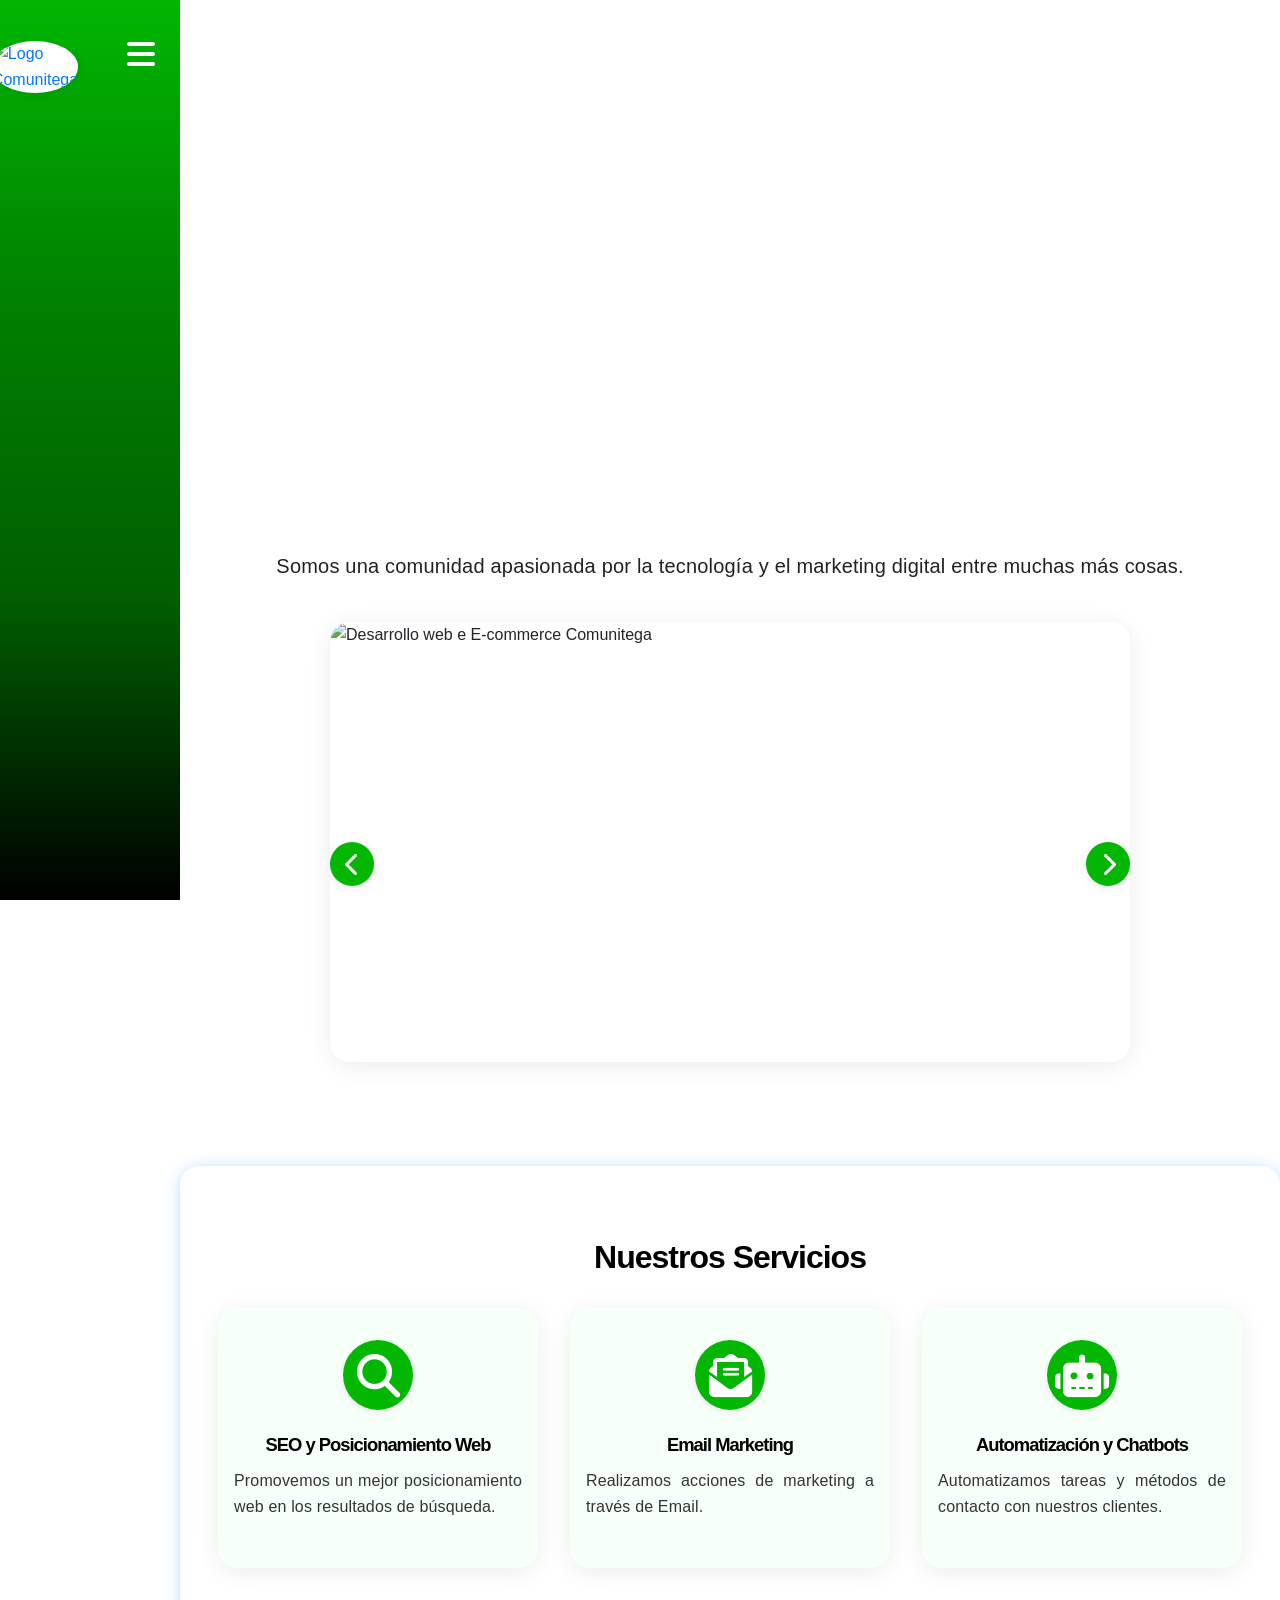
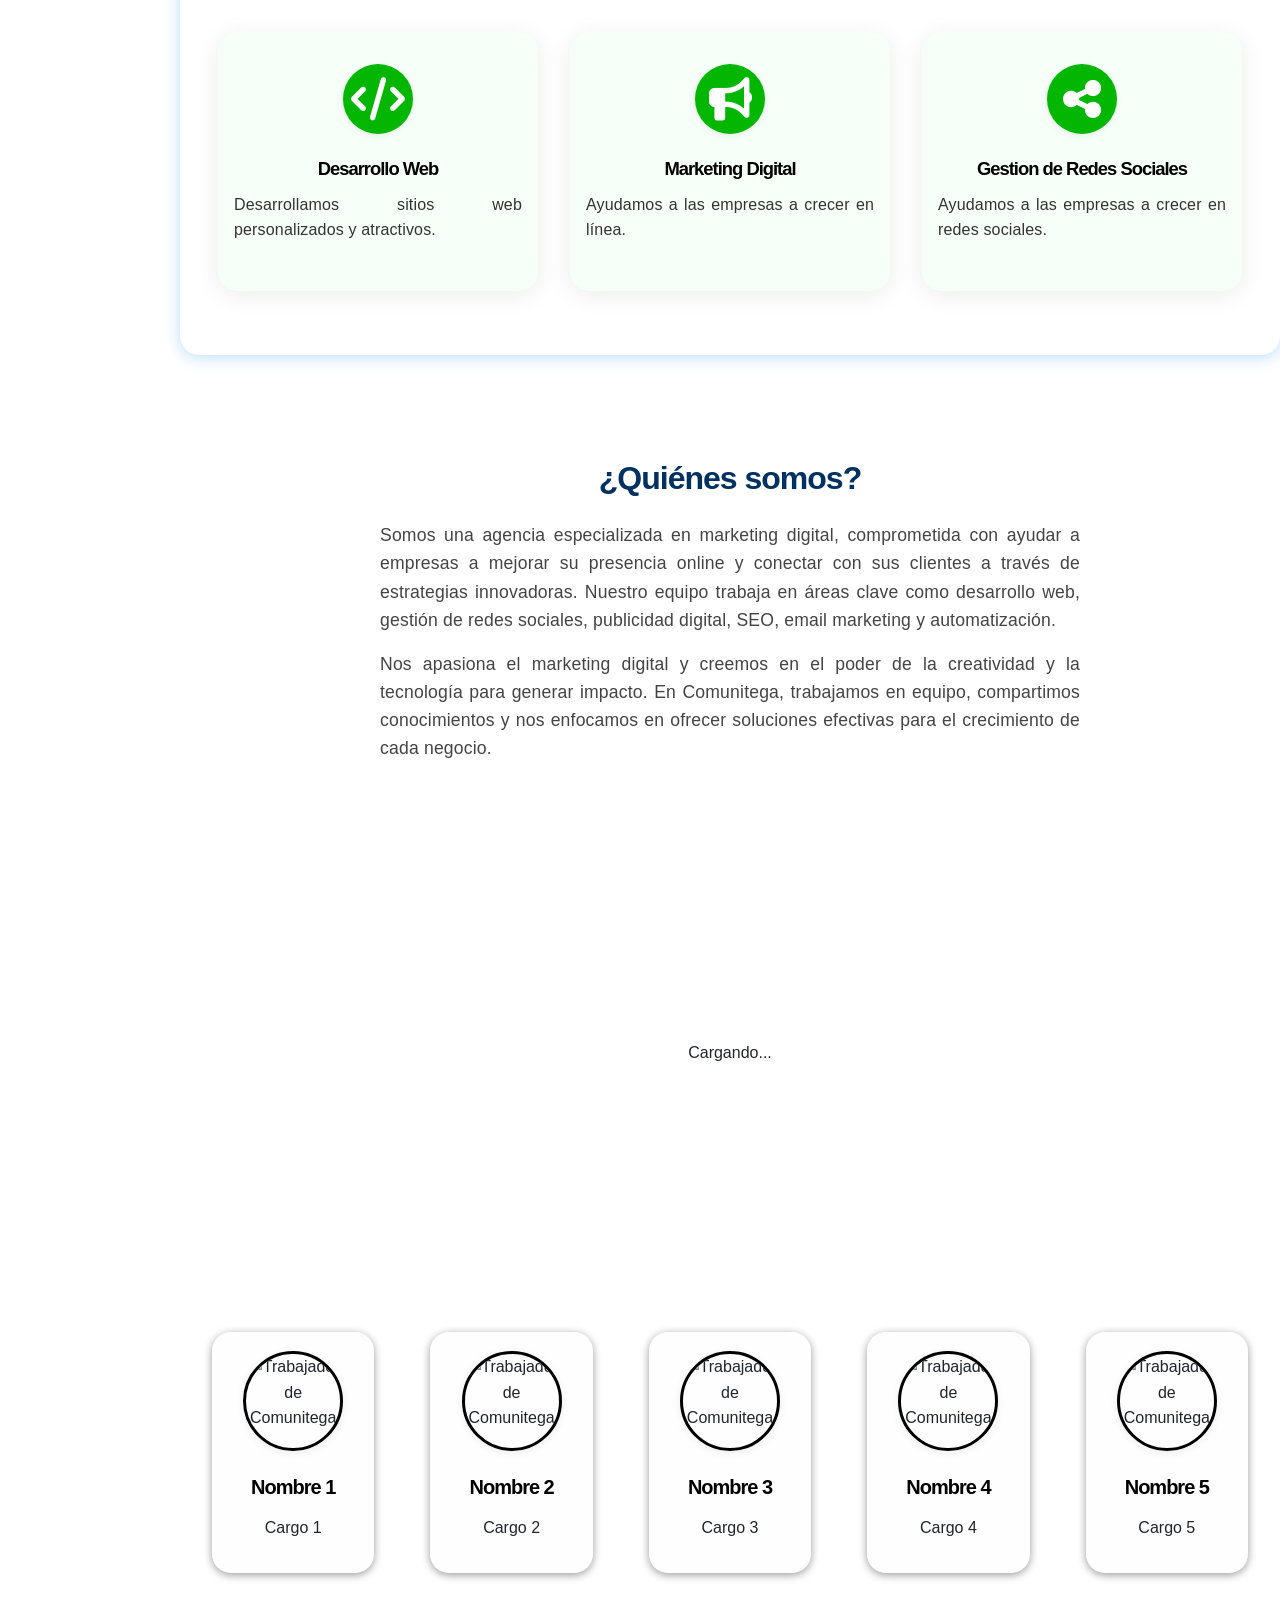
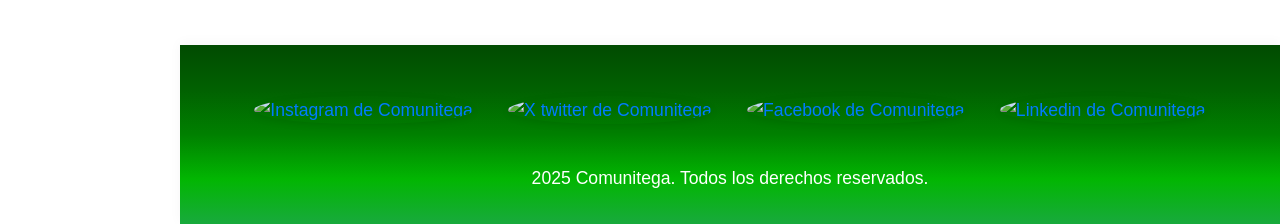
==== Web comunitega/index.html @ 72cfccc5 "Improve image files by adding WEBP format for better compression and quality" ====
<!DOCTYPE html>
<html lang="es">

<head>
  <meta charset="UTF-8">
  <meta name="viewport" content="width=device-width, initial-scale=1.0">
  <title>Comunitega</title>
  <meta name="description"
    content="Comunitega es una agencia de marketing digital que ayuda a las empresas a mejorar su presencia online, Posicionamiento web, Desarrollo Web e E-commerce, Gestión de Redes Social, Email Marketing, Automatización y Chatbots.">
  <meta name="keywords"
    content="marketing digital, agencia de marketing, presencia online, SEO, SEM, Desarrollo Web, Gestión de Redes Sociales, Automatización, Chatbots">
  <meta name="theme-color" content="#02b602">
  <link rel="icon" href="logo_circulo.webp">

  <!-- FontAwesome (no bloqueante) -->
  <link rel="stylesheet" href="https://cdnjs.cloudflare.com/ajax/libs/font-awesome/6.4.0/css/all.min.css" media="print"
    onload="this.media='all'">
  <noscript>
    <link rel="stylesheet" href="https://cdnjs.cloudflare.com/ajax/libs/font-awesome/6.4.0/css/all.min.css">
  </noscript>

  <!-- Bootstrap solo para grid y componentes, no bloqueante -->
  <link rel="stylesheet" href="https://cdn.jsdelivr.net/npm/bootstrap@4.6.2/dist/css/bootstrap.min.css" media="print"
    onload="this.media='all'">
  <noscript>
    <link rel="stylesheet" href="https://cdn.jsdelivr.net/npm/bootstrap@4.6.2/dist/css/bootstrap.min.css">
  </noscript>
  <!-- Preload imagen principal -->
  <link rel="preload" as="image" href="Desarrollo-web-e-E-commerce-Comunitega.webp">
  <!--<link rel="stylesheet" href="main.css">-->

  <style>
:root {
    --verde1: #02b602;
    --verde1-scroll:#6ae76ad7;
    --verde1-super-claro:#eafff3;
    --verde2: #008000;
    --verde3: #005e00;
    --negro: #000;
    --blanco: #fff;
    --azul-oscuro:#003161;
    --azul:#1e90ff;
    --azul-super-claro:#e9f3fd;
    --rojo-super-claro:#ffeaea;
    --rojo:#e63946;
    --radius: 1.2rem;
    --shadow: 0 4px 24px rgba(0, 0, 0, 0.08);
    --font-main: 'Segoe UI', Arial, sans-serif;
    --sidebar-width: 340px;
    --sidebar-collapsed-width: 180px;
    --sidebar-logo-size: 70px;
}

/* Capa para el contenido encima del fondo */
body {
    font-family: var(--font-main);
    line-height: 1.6;
    margin: 0;
    padding: 0;
    overflow-x: hidden;
    background: transparent;
    position: relative;
    z-index: 1;
    transition: padding-left var(--transition);
}

/* Márgenes y justificación global */
section, .servicios-section, .about-section, .equipo-container, header {
    margin-left: auto;
    margin-right: auto;
    max-width: 1200px;
    padding-left: 2.5vw;
    padding-right: 2.5vw;
}

section, .servicios-section, .about-section {
    margin-top: 2.5rem;
    margin-bottom: 2.5rem;
}

.card-text-dark, .main-desc, .about-section p {
    text-align: justify;
    text-justify: inter-word;
    hyphens: auto;
    margin-bottom: 1.5rem;
    letter-spacing: 0.01em;
}

h1, h2, h3, h4 {
    margin-top: 1.5rem;
    margin-bottom: 1rem;
    font-family: var(--font-main);
    letter-spacing: -1px;
}

h1 {
    font-size: 2.7rem;
    font-weight: 900;
    color: var(--verde2);
    text-align: center;
    text-shadow: 0 2px 8px rgba(30,144,255,0.08);
    animation: fadeInDown 1s;
}

h2 {
    color: var(--azul);
    font-size: 2rem;
    font-weight: 700;
    text-align: center;
    animation: fadeInUp 1s;
}

h3 {
    color: var(--negro);
    font-size: 1.25rem;
    font-weight: 700;
    text-align: center;
}

@keyframes fadeInDown {
    from { opacity: 0; transform: translateY(-40px);}
    to { opacity: 1; transform: translateY(0);}
}
@keyframes fadeInUp {
    from { opacity: 0; transform: translateY(40px);}
    to { opacity: 1; transform: translateY(0);}
}
@keyframes zoomIn {
    from { opacity: 0; transform: scale(0.8);}
    to { opacity: 1; transform: scale(1);}
}

/*  SIDEBAR entre 992px y 1613px  */
@media (max-width: 1612px) and (min-width: 992px) {
    .navbar {
        display: flex;
        flex-direction: column;
        justify-content: space-between;
        align-items: flex-start;
        width: var(--sidebar-width);
        min-width: var(--sidebar-width);
        max-width: var(--sidebar-width);
        height: 100vh;
        min-height: 100vh;
        left: 0;
        top: 0;
        bottom: 0;
        right: auto;
        position: fixed;
        padding: 0;
        z-index: 1100;
        box-shadow: none !important;
        border-radius: none !important;
        background: linear-gradient(to bottom, #02b602, #008000, #005e00, #000000);
        overflow-y: auto;
        transition: width 0.25s cubic-bezier(.4,0,.2,1), min-width 0.25s cubic-bezier(.4,0,.2,1), max-width 0.25s cubic-bezier(.4,0,.2,1), padding 0.25s cubic-bezier(.4,0,.2,1);
        position: relative;
    }
    body {
        padding-top: 0 !important;
        padding-left: var(--sidebar-width);
        transition: padding-left 0.25s cubic-bezier(.4,0,.2,1);
    }
    .navbar-header {
        width: 100%;
        display: flex;
        align-items: center;
        height: var(--sidebar-logo-size);
        padding: 2rem 1rem 0 1rem;
        position: relative;
        box-sizing: border-box;
        gap: 1rem;
    }
    .navbar-logo.fixed-left {
        position: relative;
        left: 0;
        top: 0;
        width: var(--sidebar-logo-size);
        height: var(--sidebar-logo-size);
        display: flex;
        align-items: center;
        justify-content: center;
        z-index: 1201;
        margin-bottom: 0;
        padding: 0;
    }
    .navbar-toggle {
        display: flex !important;
        align-items: center;
        justify-content: center;
        position: relative;
        margin-left: 1rem;
        height: var(--sidebar-logo-size);
        font-size: 2rem;
        z-index: 1200;
        background: none;
        border: none;
        color: #fff;
        cursor: pointer;
    }
    .navbar-links {
        flex-direction: column;
        align-items: flex-start;
        gap: 0.5rem;
        width: 100%;
        background: transparent;
        box-shadow: none !important;
        padding: 1.5rem 1rem 2.5rem 1rem;
        display: none;
        border-radius: none !important;
        z-index: 1101;
        margin-top: auto;
        margin-bottom: 0;
        position: static;
        transition: top 0.2s;
    }
    .navbar-links.show {
        display: flex;
    }
    .nav-link {
        width: 100%;
        text-align: left;
        font-size: 200px;
        margin: 0.2rem 0;
        padding: 0.5rem 0.5rem;
        opacity: 1;
        transition: opacity 0.2s;
    }
    .lang-btn {
        margin-top: 1rem;
        margin-left: 0;
        opacity: 1;
        transition: opacity 0.2s;
    }
    /* Oculta las opciones del nav y los idiomas cuando está colapsado */
    .navbar.sidebar-collapsed .navbar-links,
    .navbar.sidebar-collapsed .navbar-links.show {
        display: none !important;
    }
    /*  SIDEBAR COLAPSADO POR DEFECTO */
    .navbar.sidebar-collapsed {
        width: var(--sidebar-collapsed-width);
        min-width: var(--sidebar-collapsed-width);
        max-width: var(--sidebar-collapsed-width);
    }
    body.sidebar-collapsed {
        padding-left: var(--sidebar-collapsed-width) !important;
    }
}

/* botón hamburguesa en móviles */
@media (max-width: 991px) {
    .navbar {
        flex-direction: row;
        width: 100%;
        min-width: 100%;
        max-width: 100%;
        height: 70px;
        min-height: 70px;
        left: 0;
        top: 0;
        right: 0;
        bottom: auto;
        position: fixed;
        padding: 0 2rem;
        z-index: 1000;
        box-shadow: var(--shadow);
        background: linear-gradient(to right, #02b602, #008000, #005e00, #000000);
    }
    body {
        padding-left: 0 !important;
        padding-top: 70px !important;
    }
    .navbar-links {
        position: fixed;
        top: 70px;
        left: 0;
        right: 0;
        background: linear-gradient(to right, #02b602, #008000, #005e00, #000000);
        flex-direction: column;
        align-items: flex-start;
        gap: 0;
        padding: 0.5rem 2rem 1.5rem 2rem;
        display: none;
        z-index: 999;
        box-shadow: 0 8px 24px rgba(0, 0, 0, 0.18);
        border-bottom-left-radius: 1.2rem;
        border-bottom-right-radius: 1.2rem;
    }
    .navbar-links.show {
        display: flex;
    }
    .nav-link {
        width: 100%;
        margin: 0.2rem 0;
        font-size: 1.1rem;
        text-align: left;
    }
    .lang-btn {
        margin-top: 0.5rem;
    }
    .navbar-toggle {
        display: flex !important;
    }
}

/* Navbar horizontal arriba en pantallas grandes  */
@media (min-width: 1613px) {
    .navbar {
        flex-direction: row;
        width: 100%;
        min-width: 100%;
        max-width: 100%;
        height: 110px;
        min-height: 110px;
        left: 0;
        top: 0;
        right: 0;
        bottom: auto;
        position: fixed;
        padding: 0 2.5rem;
        z-index: 1000;
        box-shadow: var(--shadow);
        background: linear-gradient(to right, #02b602, #008000, #005e00, #000000);
    }
    body {
        padding-left: 0 !important;
        padding-top: 110px !important;
    }
    .navbar-links {
        flex-direction: row;
        align-items: center;
        gap: 1rem;
        position: static !important;
        background: none !important;
        box-shadow: none !important;
        padding: 0;
        display: flex !important;
        width: auto;
    }
    .navbar-toggle {
        display: none !important;
    }
}

/*  Otros estilos existentes (sin cambios)  */
.navbar-logo {
    display: flex;
    align-items: center;
    gap: 1rem;
}

.navbar-logo img {
    width: 90px;
    height: 90px;
    border-radius: 50%;
    background: var(--blanco);
    box-shadow: 0 2px 8px rgba(0, 0, 0, 0.08);
}

.navbar-toggle {
    background: none;
    border: none;
    color: #fff;
    font-size: 2rem;
    cursor: pointer;
    margin-left: 1rem;
    display: flex !important;
    align-items: center;
    justify-content: center;
    z-index: 1200;
}

.navbar-links {
    display: flex;
    align-items: center;
    gap: 1rem;
    flex-wrap: wrap;
    transition: max-height 0.3s;
}

.nav-link {
    color: var(--blanco) !important;
    font-weight: 600;
    text-decoration: none;
    border-radius: 0.5rem;
    transition: background 0.2s, color 0.2s;
    font-size: 1.05rem;
}

.nav-link:hover,
.nav-link.active {
    background: var(--blanco);
    color: var(--verde2) !important;
}

.lang-btn img {
    width: 32px;
    height: 32px;
    border-radius: 50%;
    border: 2px solid var(--blanco);
    margin-left: 0.5rem;
    transition: border 0.2s;
    cursor: pointer;
}

.lang-btn img.active,
.lang-btn img:focus {
    border: 2px solid var(--verde1);
    outline: none;
}

.header-logo-container {
    width: 100%;
    max-width: 900px;
    height: 280px;
    margin: 0 auto 1.5rem auto;
    display: flex;
    justify-content: center;
    align-items: center;
}

.header-logo-container img {
    width: 100%;
    height: 100%;
    object-fit: contain;
    display: block;
    margin-top: 10%;
}

.main-title {
    font-size: 2.5rem;
    font-weight: 800;
    color: var(--verde2);
    margin-bottom: 0.5rem;
    letter-spacing: -1px;
    text-align: center;
}

.main-desc {
    font-size: 1.25rem;
    color: #222;
    margin-bottom: 2.5rem;
    text-align: center;
}

.carousel-container {
    width: 100%;
    max-width: 800px;
    aspect-ratio: 16/9;
    margin: 0 auto 2.5rem auto;
    border-radius: var(--radius);
    overflow: hidden;
    box-shadow: var(--shadow);
    background: var(--blanco);
    position: relative;
    animation: zooIn 1s;
}

@media (min-width: 992px) {
    .carousel-container {
        height: 440px;
    }
}
@media (max-width: 991px) {
    .carousel-container {
        height: 260px;
    }
}
@media (max-width: 600px) {
    .carousel-container {
        aspect-ratio: 9/16;
        height:180px;
    }
}

.carousel-container img {
    width: 100%;
    height: auto;
    display: block;
    border-radius: var(--radius);
    transition: filter 0.3s;
}


.carousel-inner,
.carousel-item,
.carousel-item img {
    width: 100%;
    height: 100%;
    min-height: 100%;
    object-fit: cover;
    border-radius: var(--radius);
}

.carousel-controls {
    position: absolute;
    top: 50%;
    left: 0;
    right: 0;
    display: flex;
    justify-content: space-between;
    align-items: center;
    pointer-events: none;
}

.carousel-btn {
    background: var(--verde1);
    color: var(--blanco);
    border: none;
    border-radius: 50%;
    width: 44px;
    height: 44px;
    font-size: 1.5rem;
    cursor: pointer;
    pointer-events: all;
    display: flex;
    align-items: center;
    justify-content: center;
    box-shadow: 0 2px 8px rgba(0, 0, 0, 0.08);
    transition: background 0.2s, transform 0.2s;
}

.carousel-btn:hover {
    background: var(--negro);
}

.servicios-section {
  margin-top: 6.5rem;
    background: var(--blanco);
    padding: 3rem 0 2rem 0;
    border-radius: var(--radius);
    box-shadow: 0 2px 16px rgba(30,144,255,0.3);
    animation: fadeInUp 1.2s;
}

.servicios-title {
    font-size: 2rem;
    font-weight: 700;
    color: var(--negro);
    margin-bottom: 2rem;
    text-align: center;
}

.servicio-card {
    border: none;
    border-radius: var(--radius);
    box-shadow: var(--shadow);
    margin-bottom: 2rem;
    transition: transform 0.18s, box-shadow 0.18s, background 0.18s;
    background: #f6fff8;
    padding: 2rem 1rem 1.5rem 1rem;
    text-align: center;
    animation: zoomIn 1s;
}

.servicio-card:hover {
    transform: translateY(-6px) scale(1.125);
    box-shadow: 0 8px 32px rgba(0, 0, 0, 0.12);
    background: var(--verde1-super-claro);
}

.servicio-card:hover:nth-child(2) {
    transform: translateY(-6px) scale(1.125);
    box-shadow: 0 8px 32px rgba(0, 0, 0, 0.12);
    background: var(--rojo-super-claro);
}

.servicio-card:hover:nth-child(3) {
    transform: translateY(-6px) scale(1.125);
    box-shadow: 0 8px 32px rgba(0, 0, 0, 0.12);
    background: var(--azul-super-claro);
}

.servicio-card:hover:nth-child(4) {
    transform: translateY(-6px) scale(1.125);
    box-shadow: 0 8px 32px rgba(0, 0, 0, 0.12);
    background: var(--verde1-super-claro);
}

.servicio-card:hover:nth-child(5) {
    transform: translateY(-6px) scale(1.125);
    box-shadow: 0 8px 32px rgba(0, 0, 0, 0.12);
    background: var(--rojo-super-claro);
}

.servicio-card:hover:nth-child(6) {
    transform: translateY(-6px) scale(1.125);
    box-shadow: 0 8px 32px rgba(0, 0, 0, 0.12);
    background: var(--azul-super-claro);
}

.servicio-icon {
    font-size: 2.7rem;
    border-radius: 50%;
    width: 70px;
    height: 70px;
    display: flex;
    align-items: center;
    justify-content: center;
    margin: 0 auto 1rem;
    background: var(--verde1);
    color: var(--blanco);
    box-shadow: 0 2px 8px rgba(0, 0, 0, 0.07);
    transition: background 0.1s, color 0.1,s;
}

.servicio-card:hover .servicio-icon{

  background:var(--azul-oscuro);
  color:var(--verde1);
}

.servicio-card .card-title {
    font-size: 1.15rem;
    font-weight: 700;
    color: var(--negro);
}

.servicio-card .card-text-dark {
    color: #333;
    font-size: 1rem;
}

.about-section {
    background: var(--blanco);
    padding: 2.5rem 0 2rem 0;
    text-align: center;
    animation:fadeInUp 1.2s;
}

.about-section h2 {
    color: var(--azul-oscuro);
    font-size: 2rem;
    font-weight: 700;
    margin-bottom: 1.5rem;
}

.about-section p {
    font-size: 1.1rem;
    color: #444;
    margin-bottom: 1rem;
    max-width: 700px;
    margin-left: auto;
    margin-right: auto;
    text-align: justify;
}

/*  Seccion equipo responsive */
.equipo-container {
    display: flex;
    flex-wrap: wrap;
    justify-content: center;
    gap: 3.5rem;
    margin-bottom: 3rem;
    margin-top: 2rem;
    animation: fadeInUp 1.2s;
}

.equipo-container .col {
    flex: 1 1 150px;
    max-width: 180px;
    min-width: 120px;
    text-align: center;
    margin-bottom: 1.5rem;
    background:#fefeff81;
    border-radius: var(--radius);
    box-shadow: 0 2px 8px rgba(0, 0, 0, 0.4);
    padding: 1.2rem 0.5rem 1rem 0.5rem;
    transition: transform 0.5s, box-shadow 0.5s;
    animation: zoomIn 1s;
}

.equipo-container .col:hover {
    transform: scale(1.175);
    box-shadow: 0 8px 32px var(--verde1);
    background: #eafff3;
    color: var(--verde1);
}

.equipo-container .col:hover:nth-child(2) {
    transform: scale(1.175);
    box-shadow: 0 8px 32px var(--rojo);
    background: #ffeaea;
    color: var(--rojo);
}

.equipo-container .col:hover:nth-child(3) {
    transform: scale(1.175);
    box-shadow: 0 8px 32px var(--azul);
    background: #d5eaff;
    color: var(--azul);
}

.equipo-container .col:hover:nth-child(4) {
    transform: scale(1.175);
    box-shadow: 0 8px 32px var(--verde1);
    background: #eafff3;
    color: var(--verde1);
}

.equipo-container .col:hover:nth-child(5) {
    transform: scale(1.175);
    box-shadow: 0 8px 32px var(--rojo);
    background: #ffeaea;
    color: var(--rojo);
}

.equipo-container .col:hover h3{

  color: var(--verde1);
  transition: color 0.3s;

}

.equipo-container .col:nth-child(2):hover h3 {

  color: var(--rojo);
  transition: color 0.3s;

}

.equipo-container .col:nth-child(3):hover h3 {

color: var(--azul);
transition: color 0.3s;

}

.equipo-container .col:nth-child(4):hover h3 {

color: var(--verde1);
transition: color 0.3s;

}

.equipo-container .col:nth-child(5):hover h3 {

color: var(--rojo);
transition: color 0.3s;

}


.imagen-trabajador {
    width: 100px;
    height: 100px;
    margin: 0 auto 10px auto;
    display: flex;
    align-items: center;
    justify-content: center;
}

.imagen-trabajador img {
    width: 100px;
    height: 100px;
    object-fit: cover;
    border-radius: 50%;
    display: block;
    border: 3px solid var(--negro);
    box-shadow: 0 2px 8px rgba(0, 0, 0, 0.07);
    transition: width 0.2s, height 0.2s;
}

.equipo-container .col:hover .imagen-trabajador img {
    border: 3px solid var(--verde1);
}

.equipo-container .col:hover:nth-child(2) .imagen-trabajador img {
    border: 3px solid var(--rojo);
}

.equipo-container .col:hover:nth-child(3) .imagen-trabajador img {
    border: 3px solid var(--azul);
}

.equipo-container .col:hover:nth-child(4) .imagen-trabajador img {
    border: 3px solid var(--verde1);
}

.equipo-container .col:hover:nth-child(5) .imagen-trabajador img {
    border: 3px solid var(--rojo);
}

/* Tablets */
@media (max-width: 991px) {
    .equipo-container {
        gap: 1.2rem;
    }

    .equipo-container .col {
        max-width: 140px;
        min-width: 100px;
    }

    .imagen-trabajador,
    .imagen-trabajador img {
        width: 70px;
        height: 70px;
    }
}

/* Móviles */
@media (max-width: 600px) {
    .equipo-container {
        gap: 0.7rem;
    }

    .equipo-container .col {
        max-width: 90px;
        min-width: 70px;
    }

    .imagen-trabajador,
    .imagen-trabajador img {
        width: 60px;
        height: 60px;
    }

    .equipo-container h3 {
        font-size: 1rem;
        margin-bottom: 0.2rem;
    }

    .equipo-container p {
        font-size: 0.9rem;
        margin-bottom: 0.2rem;
    }
}
/* Video YouTube responsivo */
#player {
    width: 100%;
    min-height: 220px;
    max-width: 600px;
    margin: 0 auto 2.5rem auto;
    border-radius: var(--radius);
    overflow: hidden;
    animation: zoomIn 1s;
}

@media (max-width: 991px) {
    #player {
        min-height: 180px;
        max-width: 100vw;
        height: 260px;
    }
}
@media (max-width: 600px) {
    #player {
        min-height: 140px;
        height: 160px;
        max-width: 100vw;
    }
}

.lang-btn img{

  animation: zoomIn 1s;

}

::-webkit-scrollbar {
    width: 8px;
    background: var(--azul-super-claro);
}
::-webkit-scrollbar-thumb {
    background: var(--verde1-scroll);
    border-radius: 4px;
}
::selection {
    background: var(--verde2);
    color: var(--blanco);
}


.footer {
    background: linear-gradient(to bottom, #014b01, #016101, green, #02b602, #18aa3d);
    background-size: 100% 100%;
    color: var(--blanco);
    min-height: 140px;
    padding: 2rem 0 1rem 0;
    font-size: 1.1rem;
    font-weight: 500;
    box-shadow: 0 -2px 12px rgba(0, 0, 0, 0.04);
    text-align: center;
}

.footer .footer-social {
    margin-top: 1.125rem;
    margin-bottom: 2.5rem;
}

.footer .list-inline-item img {
    width: 64px;
    height: 64px;
    border-radius: 50%;
    margin: 0 0.7rem;
    box-shadow: 0 2px 8px rgba(0, 0, 0, 0.07);
    transition: transform 0.18s;
}

.footer .list-inline-item img:hover {
    transform: scale(1.13) rotate(-6deg);
    box-shadow: 0 4px 16px rgba(0, 0, 0, 0.12);
}

.navbar-toggle {
    background: none;
    border: none;
    color: #fff;
    font-size: 2rem;
    cursor: pointer;
    margin-left: 1rem;
    display: flex !important;
    align-items: center;
    justify-content: center;
    z-index: 1200;
}

/* SIDEBAR entre 992px y 1613px */
@media (max-width: 1612px) and (min-width: 992px) {
    .navbar {
        flex-direction: column;
        align-items: flex-start;
        width: var(--sidebar-width);
        min-width: var(--sidebar-width);
        max-width: var(--sidebar-width);
        height: 100vh;
        min-height: 100vh;
        left: 0;
        top: 0;
        bottom: 0;
        right: auto;
        position: fixed;
        padding: 2rem 1rem 1rem 1rem;
        z-index: 1100;
        box-shadow: none !important;
        background: linear-gradient(to bottom, #02b602, #008000, #005e00, #000000);
        overflow-y: auto;
    }
    body {
        padding-top: 0 !important;
        padding-left: var(--sidebar-width);
    }
    .navbar-logo {
        margin-bottom: 2rem;
        justify-content: flex-start;
    }
    .navbar-toggle {
        display: flex !important;
        position: absolute;
        top: 1.2rem;
        right: 1.2rem;
    }
    .navbar-links {
        flex-direction: column;
        align-items: flex-start;
        gap: 0.5rem;
        background: transparent;
        box-shadow: none !important;
        padding: 1.5rem 1rem 2.5rem 1rem;
        display: none;
        width: 100%;
        border-radius: none !important;
        z-index: 1101;
        margin-top: auto;
        margin-bottom: 0;
        position: static;
    }
    .navbar-links.show {
        display: flex;
    }
    .nav-link {
        width: 100%;
        text-align: left;
        font-size: 1.1rem;
        margin: 0.2rem 0;
        padding: 0.5rem 0.5rem;
    }
    .lang-btn {
        margin-top: 1rem;
        margin-left: 0;
    }
    /* LOGO FIJO A LA IZQUIERDA */
    .navbar-logo.fixed-left {
        position: absolute;
        left: 0;
        top: 2rem;
        width: 70px;
        height: 70px;
        display: flex;
        align-items: center;
        justify-content: center;
        z-index: 1201;
        margin-bottom: 0;
        padding: 0;
    }
}

/* boton hamburguesa en móviles */
@media (max-width: 991px) {
    .navbar {
        flex-direction: row;
        width: 100%;
        min-width: 100%;
        max-width: 100%;
        height: 70px;
        min-height: 70px;
        left: 0;
        top: 0;
        right: 0;
        bottom: auto;
        position: fixed;
        padding: 0 2rem;
        z-index: 1000;
        box-shadow: var(--shadow);
        background: linear-gradient(to right, #02b602, #008000, #005e00, #000000);
    }
    body {
        padding-left: 0 !important;
        padding-top: 70px !important;
    }
    .navbar-links {
        position: fixed;
        top: 70px;
        left: 0;
        right: 0;
        background: linear-gradient(to right, #02b602, #008000, #005e00, #000000);
        flex-direction: column;
        align-items: flex-start;
        gap: 0;
        padding: 0.5rem 2rem 1.5rem 2rem;
        display: none;
        z-index: 999;
        box-shadow: 0 8px 24px rgba(0, 0, 0, 0.18);
        border-bottom-left-radius: 1.2rem;
        border-bottom-right-radius: 1.2rem;
    }
    .navbar-links.show {
        display: flex;
    }
    .nav-link {
        width: 100%;
        margin: 0.2rem 0;
        font-size: 1.1rem;
        text-align: left;
    }
    .lang-btn {
        margin-top: 0.5rem;
    }
    .navbar-toggle {
        display: flex !important;
    }
}

/* Navbar horizontal arriba en pantallas grandes/ordenadores */
@media (min-width: 1613px) {
    .navbar {
        flex-direction: row;
        width: 100%;
        min-width: 100%;
        max-width: 100%;
        height: 110px;
        min-height: 110px;
        left: 0;
        top: 0;
        right: 0;
        bottom: auto;
        position: fixed;
        padding: 0 2.5rem;
        z-index: 1000;
        box-shadow: var(--shadow);
        background: linear-gradient(to right, #02b602, #008000, #005e00, #000000);
    }
    body {
        padding-left: 0 !important;
        padding-top: 110px !important;
    }
    .navbar-links {
        flex-direction: row;
        align-items: center;
        gap: 1rem;
        position: static !important;
        background: none !important;
        box-shadow: none !important;
        padding: 0;
        display: flex !important;
        width: auto;
    }
    .navbar-toggle {
        display: none !important;
    }
}

@media (max-width: 600px) {
    .header-logo-container {
        height: 60px;
    }

    .main-title {
        font-size: 1.3rem;
    }

     .carousel-container handled above 
    .servicios-title,
    .about-section h2 {
        font-size: 1.2rem;
    }

    .footer .footer-social {
        margin-top: 0.5 rem;

    }

    .footer .list-inline-item img {
        width: 44px;
        height: 44px;
    }
}
  </style>
</head>
<body>
  <!-- Navbar -->
  <nav class="navbar sidebar-collapsed" id="sidebar-navbar">
    <div class="navbar-logo fixed-left">
      <a href="index.html"><img src="logo_circulo.webp" alt="Logo Comunitega" loading="eager" fetchpriority="high"></a>
    </div>
    <button class="navbar-toggle" id="navbar-toggle" aria-label="Abrir menú" aria-expanded="false"
      aria-controls="navbar-links">
      <i class="fas fa-bars"></i>
    </button>
    <div class="navbar-links" id="navbar-links">
      <a class="nav-link" href="Desarrollo.html" data-es="Desarrollo web e E-commerce"
        data-en="Web Development and E-commerce">Desarrollo web e E-commerce</a>
      <a class="nav-link" href="#" data-es="Gestion de Redes Sociales" data-en="Social Media Management">Gestion de
        Redes Sociales</a>
      <a class="nav-link" href="#" data-es="Marketing Digital" data-en="Digital Marketing">Marketing Digital</a>
      <a class="nav-link" href="#" data-es="Seo y Posicionamiento Web" data-en="SEO and Web Positioning">Seo y
        Posicionamiento Web</a>
      <a class="nav-link" href="#" data-es="Email Marketing" data-en="Email Marketing">Email Marketing</a>
      <a class="nav-link" href="#" data-es="Automatización y Chatbots" data-en="Automation and Chatbots">Automatización
        y Chatbots</a>
      <span class="lang-btn">
        <img id="btn-es" src="españa.webp" alt="Español" tabindex="0">
        <img id="btn-en" src="uk.webp" alt="English" tabindex="0">
      </span>
    </div>
  </nav>
  <script>
    // boton hamburguesa responsive + sidebar colapsable
    document.addEventListener("DOMContentLoaded", function () {
      const toggle = document.getElementById('navbar-toggle');
      const links = document.getElementById('navbar-links');
      const sidebar = document.getElementById('sidebar-navbar');
      const body = document.body;

      // Detecta si estamos en el rango sidebar (992px - 1612px)
      function isSidebar() {
        return window.innerWidth >= 992 && window.innerWidth <= 1612;
      }

      function collapseSidebar() {
        if (sidebar) sidebar.classList.add('sidebar-collapsed');
        body.classList.add('sidebar-collapsed');
        links.classList.remove('show');
        if (toggle) toggle.setAttribute('aria-expanded', "false");
      }
      function expandSidebar() {
        if (sidebar) sidebar.classList.remove('sidebar-collapsed');
        body.classList.remove('sidebar-collapsed');
      }
      function closeMenu() {
        links.classList.remove('show');
        if (toggle) toggle.setAttribute('aria-expanded', "false");
        if (isSidebar()) collapseSidebar();
      }
      function openMenu() {
        links.classList.add('show');
        if (toggle) toggle.setAttribute('aria-expanded', "true");
        if (isSidebar()) expandSidebar();
      }

      // Inicializa el sidebar de manera que esté colapsado
      if (isSidebar()) {
        collapseSidebar();
      }

      if (toggle) {
        toggle.addEventListener('click', function (e) {
          e.stopPropagation();
          if (isSidebar()) {
            // Si está colapsado, expandir y mostrar menú
            if (sidebar.classList.contains('sidebar-collapsed')) {
              expandSidebar();
              links.classList.add('show');
              toggle.setAttribute('aria-expanded', "true");
            } else {
              // Si está expandido, colapsar y ocultar menú
              collapseSidebar();
            }
          } else {
            // Comportamiento móvil normal
            const expanded = links.classList.toggle('show');
            toggle.setAttribute('aria-expanded', expanded ? "true" : "false");
          }
        });
      }

      // Cierra el menú al hacer click fuera del sidebar
      document.addEventListener('click', function (e) {
        if (!links.contains(e.target) && (!toggle || !toggle.contains(e.target))) {
          closeMenu();
        }
      });

      // Sidebar: cerrar menú hamburguesa si se cambia de tamaño a desktop o móvil
      window.addEventListener('resize', function () {
        if (window.innerWidth >= 1613 || window.innerWidth < 992) {
          // Desktop o móvil: quitar clases sidebar
          if (sidebar) sidebar.classList.remove('sidebar-collapsed');
          body.classList.remove('sidebar-collapsed');
          links.classList.remove('show');
        } else {
          // Sidebar: colapsar por defecto
          collapseSidebar();
        }
      });
    });
  </script>



  <!-- Titulo principal y descripción -->
 
</h1>
  <div>
  <video src="VB-2.mp4" autoplay muted loop style="width: 100%;height: 30%; display: block;margin: 0 auto;"></video>
    <p class="main-desc"
      data-es="Somos una comunidad apasionada por la tecnología y el marketing digital entre muchas más cosas."
      data-en="We are a community passionate about technology and digital marketing, among many other things.">
      Somos una comunidad apasionada por la tecnología y el marketing digital entre muchas más cosas.
    </p>
  </div>
 
  <!-- Carrusel de imágenes -->
  <div class="carousel-container" id="carousel">
    <div class="carousel-inner">
      <img class="carousel-item" src="Desarrollo-web-e-E-commerce-Comunitega.webp"
        alt="Desarrollo web e E-commerce Comunitega" width="1200" height="440" loading="eager" fetchpriority="high"
        style="display:block;">
      <img class="carousel-item" src="Gestión-de-redes-sociales-Comunitega.webp"
        alt="Gestión de redes sociales Comunitega" width="1200" height="440" loading="lazy" style="display:none;">
      <img class="carousel-item" src="Marketing-Digital-Comunitega.webp" alt="Marketing Digital Comunitega" width="1200"
        height="440" loading="lazy" style="display:none;">
      <img class="carousel-item" src="SEO-y-Posicionamiento-web-Comunitega.webp"
        alt="SEO y Posicionamiento web Comunitega" width="1200" height="440" loading="lazy" style="display:none;">
      <img class="carousel-item" src="Email Marketing Comunitega.webp" alt="Email Marketing Comunitega" width="1200"
        height="440" loading="lazy" style="display:none;">
      <img class="carousel-item" src="Automatización-y-Chatbots-Comunitega.webp"
        alt="Automatización y Chatbots Comunitega" width="1200" height="440" loading="lazy" style="display:none;">
    </div>
    <div class="carousel-controls">
      <button class="carousel-btn" id="prevBtn" aria-label="Anterior"><i class="fas fa-chevron-left"></i></button>
      <button class="carousel-btn" id="nextBtn" aria-label="Siguiente"><i class="fas fa-chevron-right"></i></button>
    </div>
  </div>
  <script>
    // Carrusel ultra-ligero
    document.addEventListener("DOMContentLoaded", function () {
      const items = document.querySelectorAll('.carousel-item');
      let idx = 0;
      function show(n) {
        items.forEach((img, i) => img.style.display = (i === n ? 'block' : 'none'));
      }
      document.getElementById('prevBtn').onclick = () => { idx = (idx - 1 + items.length) % items.length; show(idx); };
      document.getElementById('nextBtn').onclick = () => { idx = (idx + 1) % items.length; show(idx); };
      setInterval(() => { idx = (idx + 1) % items.length; show(idx); }, 5000);
    });
  </script>
  <!-- Servicios -->
  <section id="servicios" class="servicios-section">
    <h2 class="servicios-title" data-es="Nuestros Servicios" data-en="Our Services">Nuestros Servicios</h2>
    <div class="container" style="max-width:1100px;margin:0 auto;">
      <div style="display:flex;flex-wrap:wrap;gap:2rem;justify-content:center;">
        <div class="servicio-card" style="flex:1 1 250px;max-width:320px;">
          <div class="servicio-icon"><i class="fas fa-search"></i></div>
          <h3 data-es="SEO y Posicionamiento Web" data-en="SEO and Web Positioning" class="card-title">SEO y
            Posicionamiento Web</h3>
          <p data-es="Promovemos un mejor posicionamiento web en los resultados de búsqueda."
            data-en="We promote better web positioning in search results." class="card-text-dark">Promovemos un mejor
            posicionamiento web en los resultados de búsqueda.</p>
        </div>
        <div class="servicio-card" style="flex:1 1 250px;max-width:320px;">
          <div class="servicio-icon"><i class="fas fa-envelope-open-text"></i></div>
          <h3 data-es="Email Marketing" data-en="Email Marketing" class="card-title">Email Marketing</h3>
          <p data-es="Realizamos acciones de marketing a través de Email."
            data-en="We carry out marketing actions through email." class="card-text-dark">Realizamos acciones de
            marketing a través de Email.</p>
        </div>
        <div class="servicio-card" style="flex:1 1 250px;max-width:320px;">
          <div class="servicio-icon"><i class="fas fa-robot"></i></div>
          <h3 data-es="Automatización y Chatbots" data-en="Automatization and Chatbots" class="card-title">
            Automatización y Chatbots</h3>
          <p data-es="Automatizamos tareas y métodos de contacto con nuestros clientes."
            data-en="We automate tasks and methods of contact with our clients." class="card-text-dark">Automatizamos
            tareas y métodos de contacto con nuestros clientes.</p>
        </div>
        <div class="servicio-card" style="flex:1 1 250px;max-width:320px;">
          <div class="servicio-icon"><i class="fas fa-code"></i></div>
          <h3 data-es="Desarrollo Web" data-en="Web Development" class="card-title">Desarrollo Web</h3>
          <p data-es="Desarrollamos sitios web personalizados y atractivos."
            data-en="We develop customized and attractive websites." class="card-text-dark">Desarrollamos sitios web
            personalizados y atractivos.</p>
        </div>
        <div class="servicio-card" style="flex:1 1 250px;max-width:320px;">
          <div class="servicio-icon"><i class="fas fa-bullhorn"></i></div>
          <h3 data-es="Marketing Digital" data-en="Digital Marketing" class="card-title">Marketing Digital</h3>
          <p data-es="Ayudamos a las empresas a crecer en línea." data-en="We help businesses grow online."
            class="card-text-dark">Ayudamos a las empresas a crecer en línea.</p>
        </div>
        <div class="servicio-card" style="flex:1 1 250px;max-width:320px;">
          <div class="servicio-icon"><i class="fas fa-share-alt"></i></div>
          <h3 data-es="Gestion de Redes Sociales" data-en="Social Media Management" class="card-title">Gestión de Redes
            Sociales</h3>
          <p data-es="Ayudamos a las empresas a crecer en redes sociales."
            data-en="We help businesses grow in social media." class="card-text-dark">Ayudamos a las empresas a crecer
            en redes sociales.</p>
        </div>
      </div>
    </div>
  </section>

  <!-- Sobre nosotros -->
  <section class="about-section">
    <h2 data-es="¿Quiénes somos?" data-en="Who are we?">¿Quiénes somos?</h2>
    <p data-es="Somos una agencia especializada en marketing digital, comprometida con ayudar a empresas a mejorar su presencia online y conectar con sus clientes a través de estrategias innovadoras. Nuestro equipo trabaja en áreas clave como desarrollo web, gestión de redes sociales, publicidad digital, SEO, email marketing y automatización."
      data-en="We are a digital marketing agency committed to helping businesses improve their online presence and connect with their customers through innovative strategies. Our team works in key areas such as web development, social media management, digital advertising, SEO, email marketing, and automation.">
      Somos una agencia especializada en marketing digital, comprometida con ayudar a empresas a mejorar su presencia
      online y conectar con sus clientes a través de estrategias innovadoras. Nuestro equipo trabaja en áreas clave como
      desarrollo web, gestión de redes sociales, publicidad digital, SEO, email marketing y automatización.
    </p>
    <p data-es="Nos apasiona el marketing digital y creemos en el poder de la creatividad y la tecnología para generar impacto. En Comunitega, trabajamos en equipo, compartimos conocimientos y nos enfocamos en ofrecer soluciones efectivas para el crecimiento de cada negocio."
      data-en="We are passionate about digital marketing and believe in the power of creativity and technology to generate impact. At Comunitega, we work as a team, share knowledge, and focus on offering effective solutions for the growth of every business.">
      Nos apasiona el marketing digital y creemos en el poder de la creatividad y la tecnología para generar impacto. En
      Comunitega, trabajamos en equipo, compartimos conocimientos y nos enfocamos en ofrecer soluciones efectivas para
      el crecimiento de cada negocio.
    </p>
  </section>


  <!-- Video YouTube -->
  <div class="container-fluid mb-5">
    <div class="row justify-content-center">
      <div class="col-12 col-sm-8 col-md-6 col-lg-4">
        <div id="player" class="embed-responsive embed-responsive-16by9" style="height: 400px; margin-bottom: 10%;">
          <div id="loader" class="text-center">Cargando...</div>
        </div>
      </div>
    </div>
  </div>
  <script>
    // Lazy load YouTube solo cuando es visible
    let ytLoaded = false;
    function loadYouTubeScript() {
      if (ytLoaded) return;
      ytLoaded = true;
      const tag = document.createElement('script');
      tag.src = "https://www.youtube.com/iframe_api";
      document.body.appendChild(tag);
    }
    function onYouTubeIframeAPIReady() {
      new YT.Player("player", {
        videoId: "9QNUXxuwt1Y",
        width: "100%",
        height: "100%",
        playerVars: { enablejsapi: 1, origin: window.location.origin, cookie: "none" }
      });
    }
    window.addEventListener("load", function () {
      const observer = new IntersectionObserver(entries => {
        if (entries[0].isIntersecting) {
          loadYouTubeScript();
          observer.unobserve(entries[0].target);
        }
      }, { rootMargin: "50px" });
      observer.observe(document.getElementById("player"));
    });
    window.onYouTubeIframeAPIReady = onYouTubeIframeAPIReady;
  </script>

  <!-- Equipo -->
  <div class="equipo-container">
    <div class="col">
      <div class="imagen-trabajador">
        <img src="imagen-trabajador.webp" alt="Trabajador de Comunitega" width="100" height="100" loading="lazy">
      </div>
      <h3 class="text-center">Nombre 1</h3>
      <p class="text-center">Cargo 1</p>
    </div>
    <div class="col">
      <div class="imagen-trabajador">
        <img src="imagen-trabajador.webp" alt="Trabajador de Comunitega" width="100" height="100" loading="lazy">
      </div>
      <h3 class="text-center">Nombre 2</h3>
      <p class="text-center">Cargo 2</p>
    </div>
    <div class="col">
      <div class="imagen-trabajador">
        <img src="imagen-trabajador.webp" alt="Trabajador de Comunitega" width="100" height="100" loading="lazy">
      </div>
      <h3 class="text-center">Nombre 3</h3>
      <p class="text-center">Cargo 3</p>
    </div>
    <div class="col">
      <div class="imagen-trabajador">
        <img src="imagen-trabajador.webp" alt="Trabajador de Comunitega" width="100" height="100" loading="lazy">
      </div>
      <h3 class="text-center">Nombre 4</h3>
      <p class="text-center">Cargo 4</p>
    </div>
    <div class="col">
      <div class="imagen-trabajador">
        <img src="imagen-trabajador.webp" alt="Trabajador de Comunitega" width="100" height="100" loading="lazy">
      </div>
      <h3 class="text-center">Nombre 5</h3>
      <p class="text-center">Cargo 5</p>
    </div>
  </div>


  <!-- Footer -->
  <footer class="footer">
    <div>
      <div class="footer-social">
        <ul class="list-inline" style="padding:0;margin:0;">
          <li class="list-inline-item">
            <a href="https://instagram.com" target="_blank" rel="noopener">
              <img src="Instagram-de-Comunitega.webp" alt="Instagram de Comunitega" loading="lazy">
            </a>
          </li>
          <li class="list-inline-item">
            <a href="https://x.com" target="_blank" rel="noopener">
              <img src="twitter-x-logo.webp" alt="X twitter de Comunitega" loading="lazy">
            </a>
          </li>
          <li class="list-inline-item">
            <a href="https://facebook.com" target="_blank" rel="noopener">
              <img src="Facebook de Comunitega.webp" alt="Facebook de Comunitega" loading="lazy">
            </a>
          </li>
          <li class="list-inline-item">
            <a href="https://linkedin.com" target="_blank" rel="noopener">
              <img src="Linkedin-de-Comunitega.webp" alt="Linkedin de Comunitega" loading="lazy">
            </a>
          </li>
        </ul>
      </div>
      <p data-es="2025 Comunitega. Todos los derechos reservados." data-en="2025 Comunitega. All rights reserved.">
        &copy; 2025 Comunitega. Todos los derechos reservados.
      </p>

    </div>
  </footer>

  <!-- Traducción de la web -->
  <script>
    document.addEventListener("DOMContentLoaded", () => {
      const btnEs = document.getElementById("btn-es");
      const btnEn = document.getElementById("btn-en");
      let idioma = localStorage.getItem("idioma") || "es";
      function cambiarIdioma(idiomaSeleccionado) {
        idioma = idiomaSeleccionado;
        localStorage.setItem("idioma", idioma);
        document.documentElement.lang = idioma;
        document.querySelectorAll("[data-es], [data-en]").forEach(el => {
          const contenido = el.getAttribute(`data-${idioma}`);
          if (contenido !== null) el.innerHTML = contenido;
        });
      }
      cambiarIdioma(idioma);
      if (btnEs && btnEn) {
        btnEs.addEventListener("click", () => cambiarIdioma("es"));
        btnEn.addEventListener("click", () => cambiarIdioma("en"));
      }
    });
  </script>

</body>
</html>
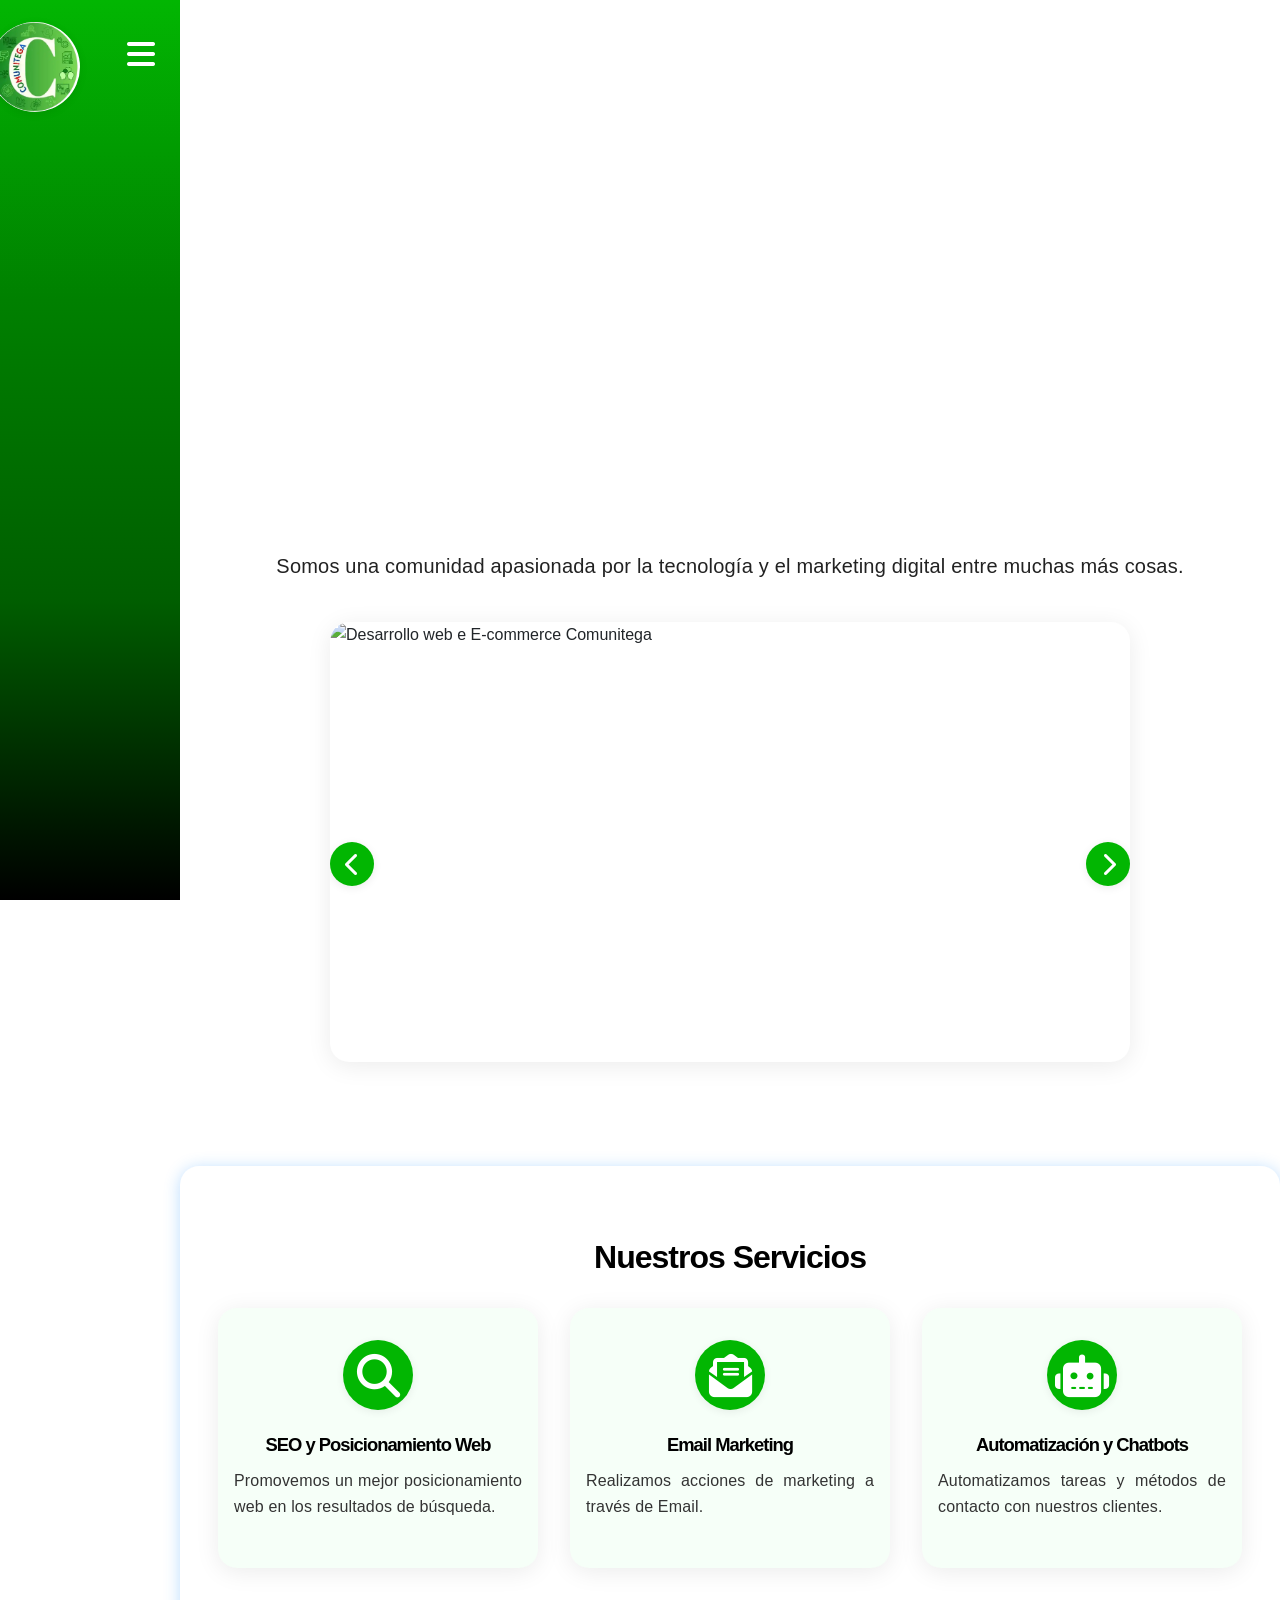
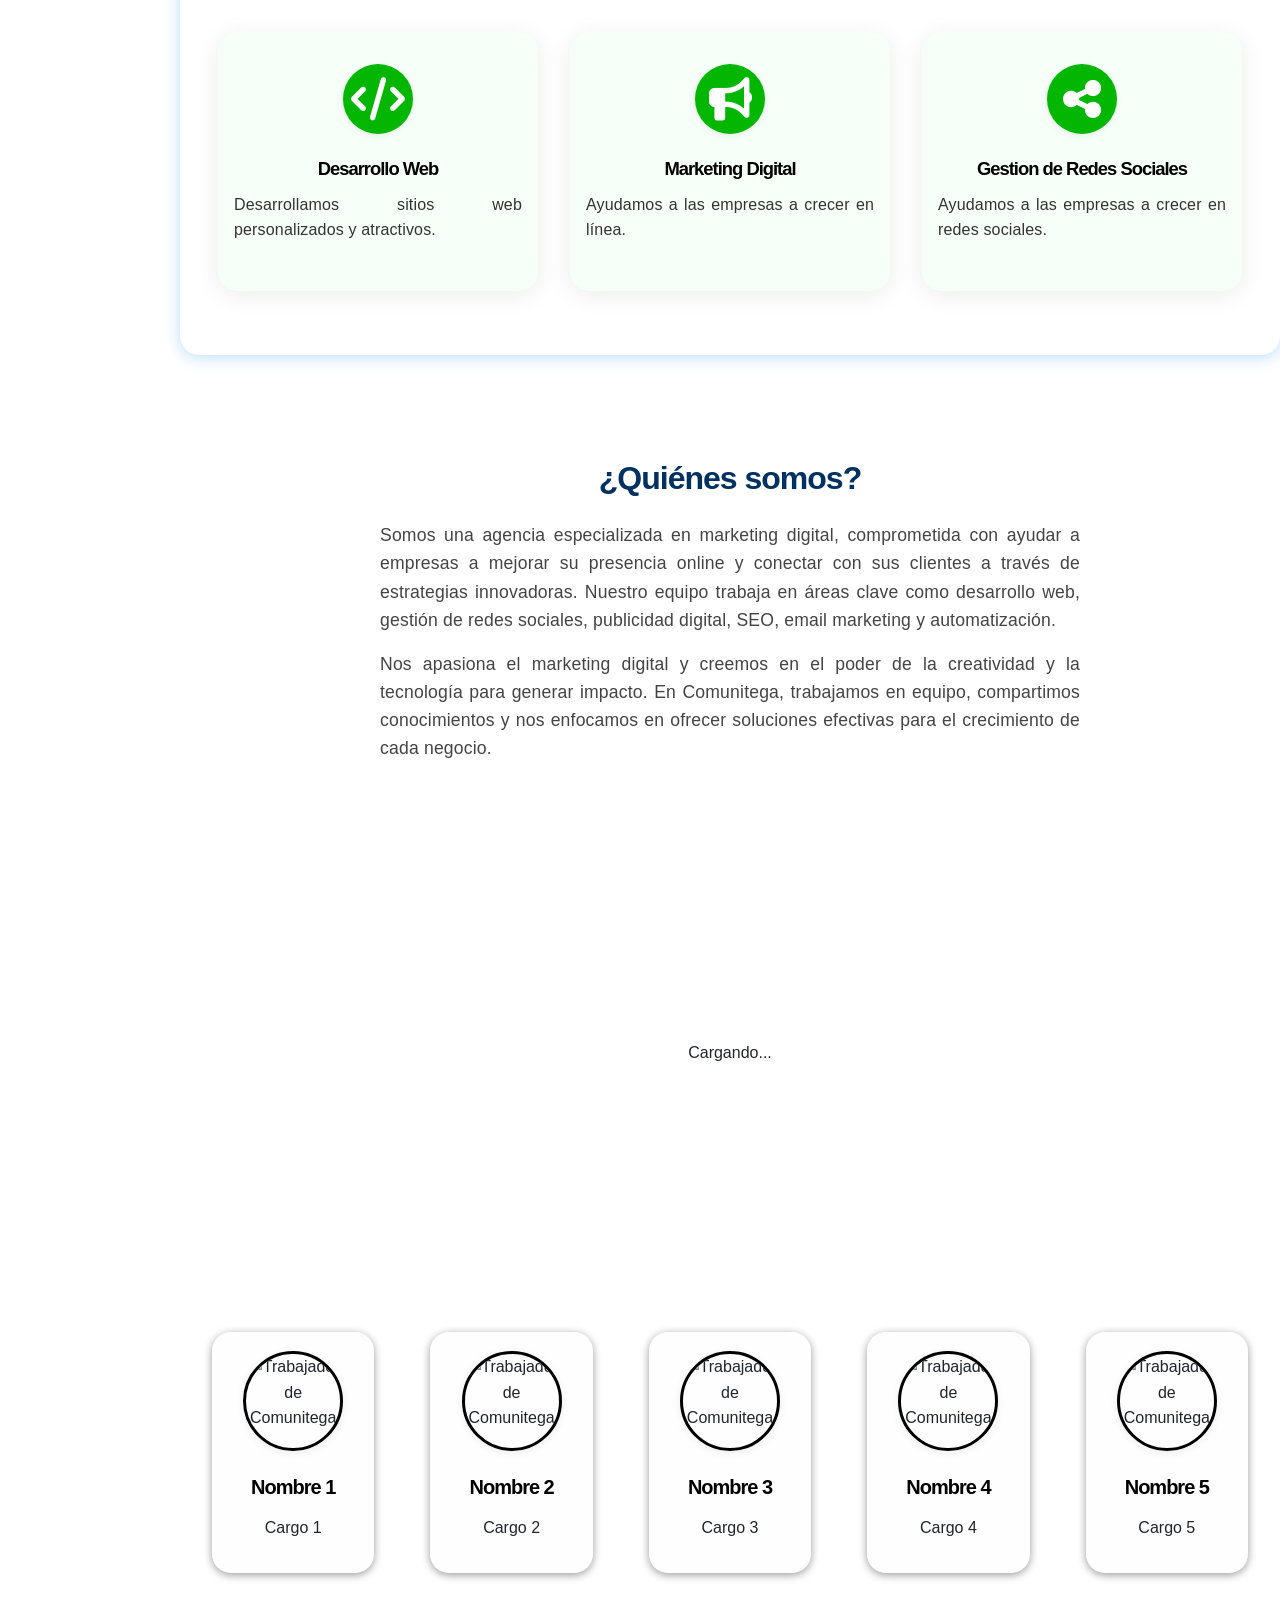
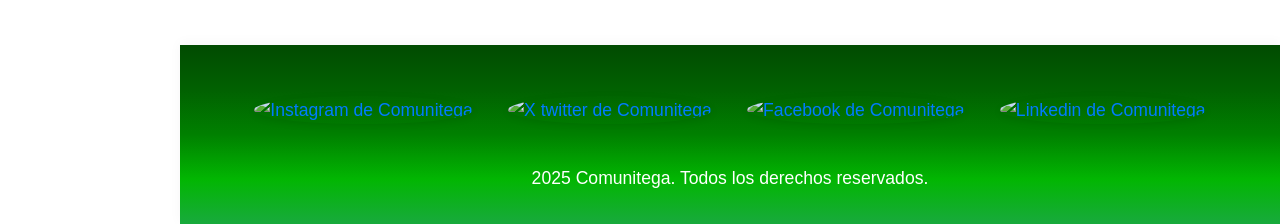
==== commit c43ae3b5: "Update file paths for images and videos in index.html" ====
--- a/Web comunitega/index.html
+++ b/Web comunitega/index.html
@@ -11,7 +11,7 @@
   <meta name="keywords"
     content="marketing digital, agencia de marketing, presencia online, SEO, SEM, Desarrollo Web, Gestión de Redes Sociales, Automatización, Chatbots">
   <meta name="theme-color" content="#02b602">
-  <link rel="icon" href="logo_circulo.webp">
+  <link rel="icon" href="\imagenes index.html\logo_circulo.webp">
 
   <!-- FontAwesome (no bloqueante) -->
   <link rel="stylesheet" href="https://cdnjs.cloudflare.com/ajax/libs/font-awesome/6.4.0/css/all.min.css" media="print"
@@ -1124,7 +1124,7 @@
   <!-- Navbar -->
   <nav class="navbar sidebar-collapsed" id="sidebar-navbar">
     <div class="navbar-logo fixed-left">
-      <a href="index.html"><img src="logo_circulo.webp" alt="Logo Comunitega" loading="eager" fetchpriority="high"></a>
+      <a href="index.html"><img src="/imagenes index.html/logo_circulo.webp" alt="Logo Comunitega" loading="eager" fetchpriority="high"></a>
     </div>
     <button class="navbar-toggle" id="navbar-toggle" aria-label="Abrir menú" aria-expanded="false"
       aria-controls="navbar-links">
@@ -1142,8 +1142,8 @@
       <a class="nav-link" href="#" data-es="Automatización y Chatbots" data-en="Automation and Chatbots">Automatización
         y Chatbots</a>
       <span class="lang-btn">
-        <img id="btn-es" src="españa.webp" alt="Español" tabindex="0">
-        <img id="btn-en" src="uk.webp" alt="English" tabindex="0">
+        <img id="btn-es" src="/imagenes index.html/españa.webp" alt="Español" tabindex="0">
+        <img id="btn-en" src="/imagenes index.html/uk.webp" alt="English" tabindex="0">
       </span>
     </div>
   </nav>
@@ -1235,7 +1235,7 @@
  
 </h1>
   <div>
-  <video src="VB-2.mp4" autoplay muted loop style="width: 100%;height: 30%; display: block;margin: 0 auto;"></video>
+  <video src="/videos para index.html/" autoplay muted loop style="width: 100%;height: 30%; display: block;margin: 0 auto;"></video>
     <p class="main-desc"
       data-es="Somos una comunidad apasionada por la tecnología y el marketing digital entre muchas más cosas."
       data-en="We are a community passionate about technology and digital marketing, among many other things.">
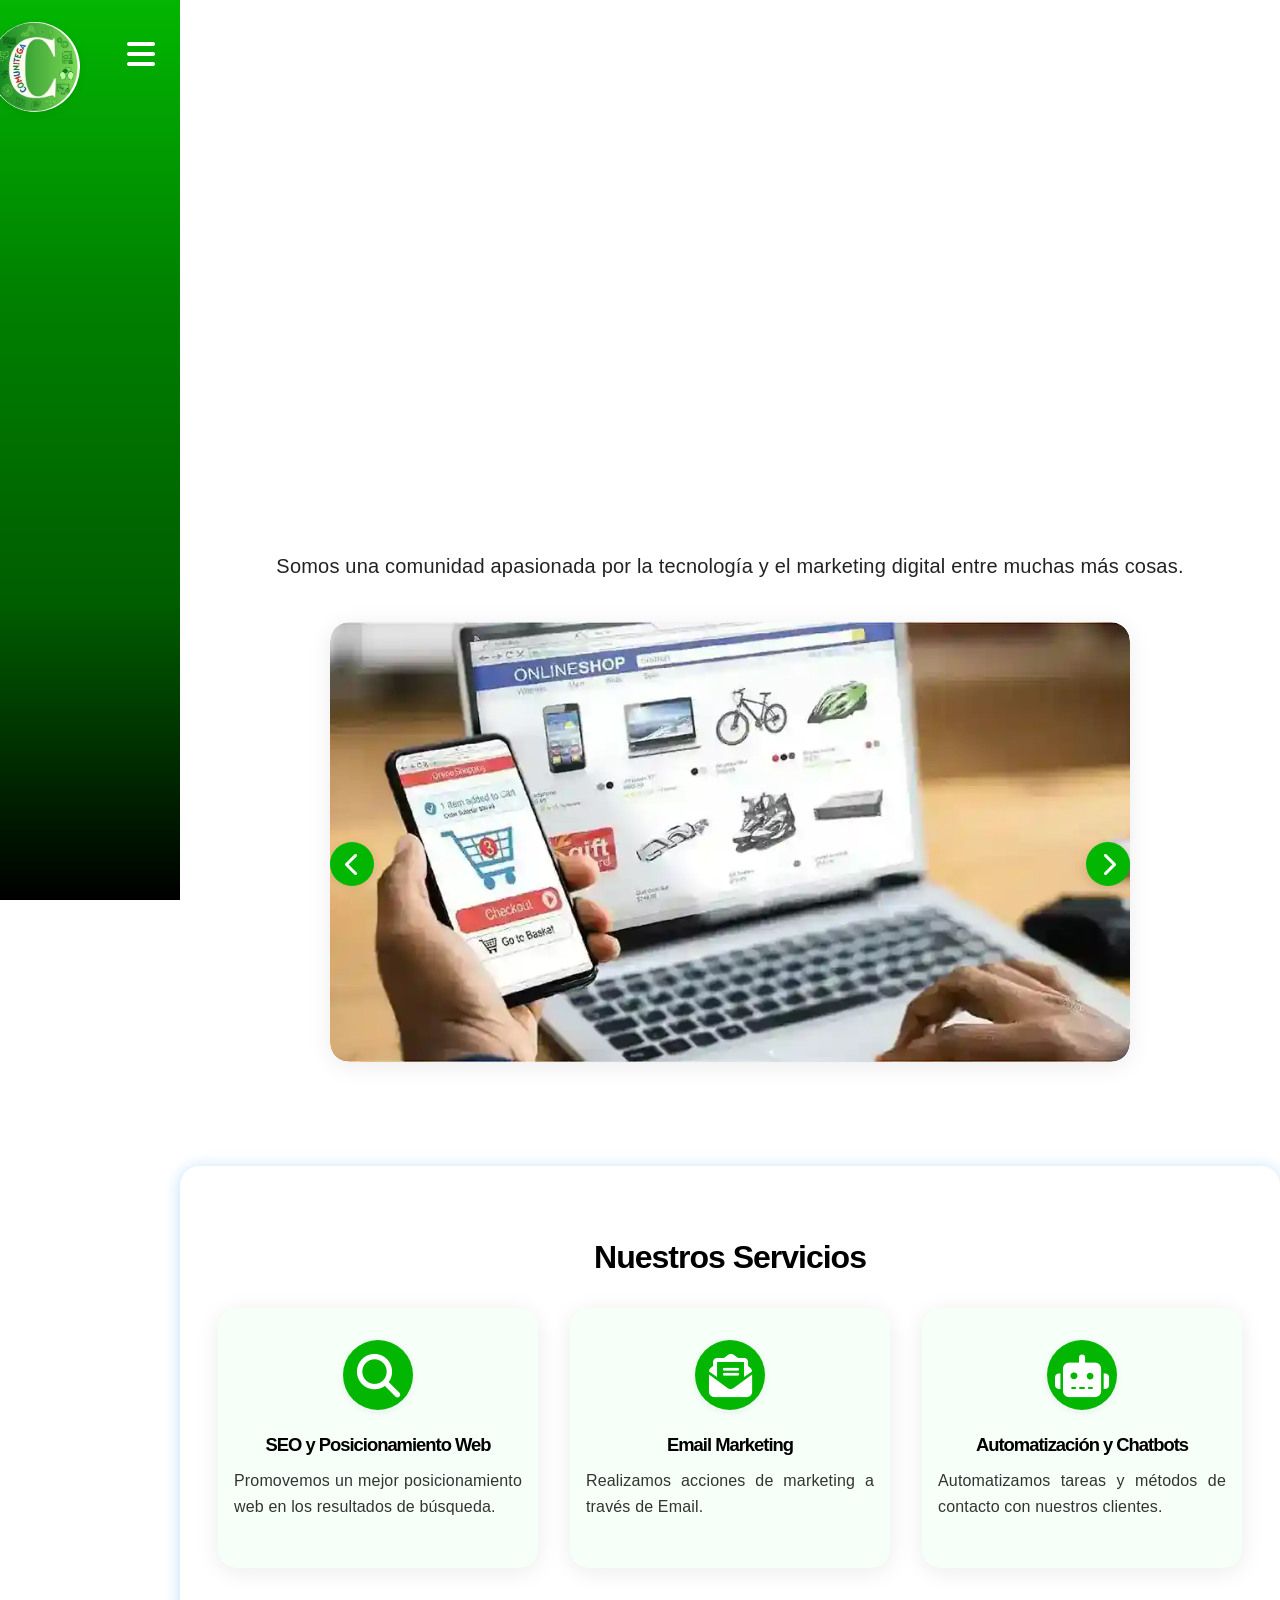
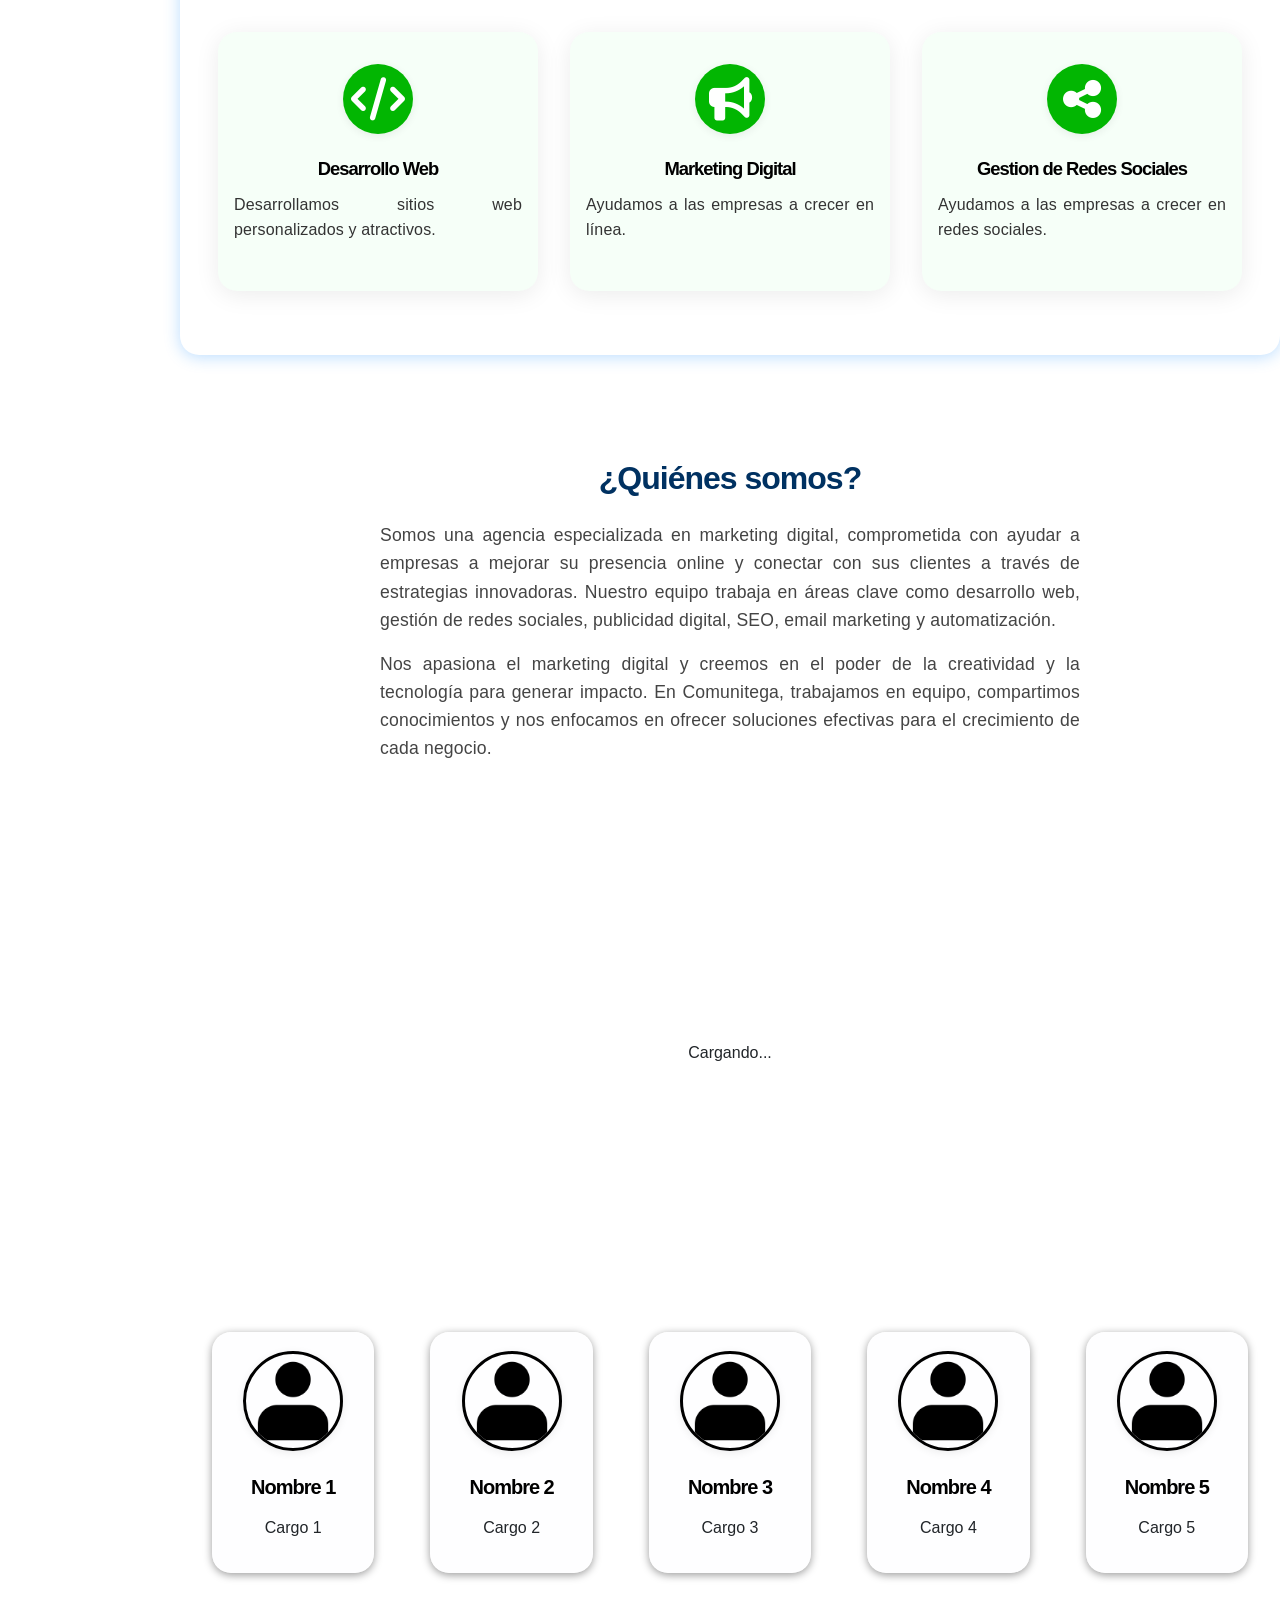
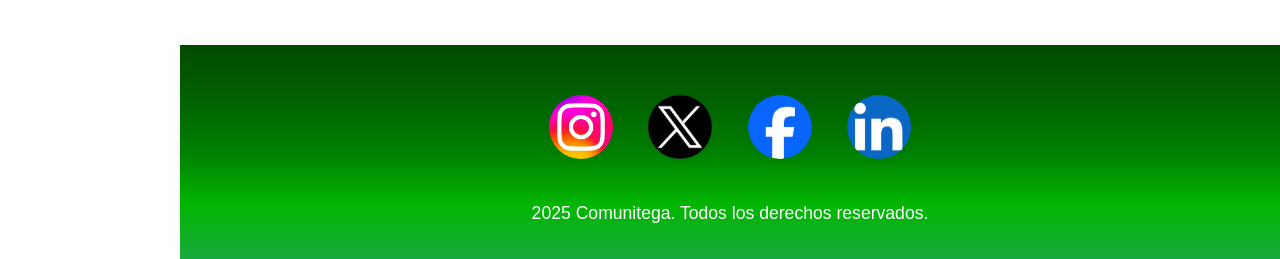
==== commit db4077d6: "Update file paths for images and videos in index.html" ====
--- a/Web comunitega/index.html
+++ b/Web comunitega/index.html
@@ -27,7 +27,7 @@
     <link rel="stylesheet" href="https://cdn.jsdelivr.net/npm/bootstrap@4.6.2/dist/css/bootstrap.min.css">
   </noscript>
   <!-- Preload imagen principal -->
-  <link rel="preload" as="image" href="Desarrollo-web-e-E-commerce-Comunitega.webp">
+  <link rel="preload" as="image" href="/imagenes index.html/Desarrollo-web-e-E-commerce-Comunitega.webp">
   <!--<link rel="stylesheet" href="main.css">-->
 
   <style>
@@ -1124,14 +1124,14 @@
   <!-- Navbar -->
   <nav class="navbar sidebar-collapsed" id="sidebar-navbar">
     <div class="navbar-logo fixed-left">
-      <a href="index.html"><img src="/imagenes index.html/logo_circulo.webp" alt="Logo Comunitega" loading="eager" fetchpriority="high"></a>
+      <a href="/web comunitega/index.html"><img src="/imagenes index.html/logo_circulo.webp" alt="Logo Comunitega" loading="eager" fetchpriority="high"></a>
     </div>
     <button class="navbar-toggle" id="navbar-toggle" aria-label="Abrir menú" aria-expanded="false"
       aria-controls="navbar-links">
       <i class="fas fa-bars"></i>
     </button>
     <div class="navbar-links" id="navbar-links">
-      <a class="nav-link" href="Desarrollo.html" data-es="Desarrollo web e E-commerce"
+      <a class="nav-link" href="/web comunitega/Desarrollo.html" data-es="Desarrollo web e E-commerce"
         data-en="Web Development and E-commerce">Desarrollo web e E-commerce</a>
       <a class="nav-link" href="#" data-es="Gestion de Redes Sociales" data-en="Social Media Management">Gestion de
         Redes Sociales</a>
@@ -1235,7 +1235,7 @@
  
 </h1>
   <div>
-  <video src="/videos para index.html/" autoplay muted loop style="width: 100%;height: 30%; display: block;margin: 0 auto;"></video>
+  <video src="/videos para index.html/VB-2.mp4" autoplay muted loop style="width: 100%;height: 30%; display: block;margin: 0 auto;"></video>
     <p class="main-desc"
       data-es="Somos una comunidad apasionada por la tecnología y el marketing digital entre muchas más cosas."
       data-en="We are a community passionate about technology and digital marketing, among many other things.">
@@ -1246,18 +1246,18 @@
   <!-- Carrusel de imágenes -->
   <div class="carousel-container" id="carousel">
     <div class="carousel-inner">
-      <img class="carousel-item" src="Desarrollo-web-e-E-commerce-Comunitega.webp"
+      <img class="carousel-item" src="/imagenes index.html/Desarrollo-web-e-E-commerce-Comunitega.webp"
         alt="Desarrollo web e E-commerce Comunitega" width="1200" height="440" loading="eager" fetchpriority="high"
         style="display:block;">
-      <img class="carousel-item" src="Gestión-de-redes-sociales-Comunitega.webp"
+      <img class="carousel-item" src="/imagenes index.html/Gestión-de-redes-sociales-Comunitega.webp"
         alt="Gestión de redes sociales Comunitega" width="1200" height="440" loading="lazy" style="display:none;">
-      <img class="carousel-item" src="Marketing-Digital-Comunitega.webp" alt="Marketing Digital Comunitega" width="1200"
+      <img class="carousel-item" src="/imagenes index.html/Marketing-Digital-Comunitega.webp" alt="Marketing Digital Comunitega" width="1200"
         height="440" loading="lazy" style="display:none;">
-      <img class="carousel-item" src="SEO-y-Posicionamiento-web-Comunitega.webp"
+      <img class="carousel-item" src="/imagenes index.html/SEO-y-Posicionamiento-web-Comunitega.webp"
         alt="SEO y Posicionamiento web Comunitega" width="1200" height="440" loading="lazy" style="display:none;">
-      <img class="carousel-item" src="Email Marketing Comunitega.webp" alt="Email Marketing Comunitega" width="1200"
+      <img class="carousel-item" src="/imagenes index.html/Email Marketing Comunitega.webp" alt="Email Marketing Comunitega" width="1200"
         height="440" loading="lazy" style="display:none;">
-      <img class="carousel-item" src="Automatización-y-Chatbots-Comunitega.webp"
+      <img class="carousel-item" src="/imagenes index.html/Automatización-y-Chatbots-Comunitega.webp"
         alt="Automatización y Chatbots Comunitega" width="1200" height="440" loading="lazy" style="display:none;">
     </div>
     <div class="carousel-controls">
@@ -1393,35 +1393,35 @@
   <div class="equipo-container">
     <div class="col">
       <div class="imagen-trabajador">
-        <img src="imagen-trabajador.webp" alt="Trabajador de Comunitega" width="100" height="100" loading="lazy">
+        <img src="/imagenes index.html/imagen-trabajador.webp" alt="Trabajador de Comunitega" width="100" height="100" loading="lazy">
       </div>
       <h3 class="text-center">Nombre 1</h3>
       <p class="text-center">Cargo 1</p>
     </div>
     <div class="col">
       <div class="imagen-trabajador">
-        <img src="imagen-trabajador.webp" alt="Trabajador de Comunitega" width="100" height="100" loading="lazy">
+        <img src="/imagenes index.html/imagen-trabajador.webp" alt="Trabajador de Comunitega" width="100" height="100" loading="lazy">
       </div>
       <h3 class="text-center">Nombre 2</h3>
       <p class="text-center">Cargo 2</p>
     </div>
     <div class="col">
       <div class="imagen-trabajador">
-        <img src="imagen-trabajador.webp" alt="Trabajador de Comunitega" width="100" height="100" loading="lazy">
+        <img src="/imagenes index.html/imagen-trabajador.webp" alt="Trabajador de Comunitega" width="100" height="100" loading="lazy">
       </div>
       <h3 class="text-center">Nombre 3</h3>
       <p class="text-center">Cargo 3</p>
     </div>
     <div class="col">
       <div class="imagen-trabajador">
-        <img src="imagen-trabajador.webp" alt="Trabajador de Comunitega" width="100" height="100" loading="lazy">
+        <img src="/imagenes index.html/imagen-trabajador.webp" alt="Trabajador de Comunitega" width="100" height="100" loading="lazy">
       </div>
       <h3 class="text-center">Nombre 4</h3>
       <p class="text-center">Cargo 4</p>
     </div>
     <div class="col">
       <div class="imagen-trabajador">
-        <img src="imagen-trabajador.webp" alt="Trabajador de Comunitega" width="100" height="100" loading="lazy">
+        <img src="/imagenes index.html/imagen-trabajador.webp" alt="Trabajador de Comunitega" width="100" height="100" loading="lazy">
       </div>
       <h3 class="text-center">Nombre 5</h3>
       <p class="text-center">Cargo 5</p>
@@ -1436,22 +1436,22 @@
         <ul class="list-inline" style="padding:0;margin:0;">
           <li class="list-inline-item">
             <a href="https://instagram.com" target="_blank" rel="noopener">
-              <img src="Instagram-de-Comunitega.webp" alt="Instagram de Comunitega" loading="lazy">
+              <img src="/imagenes index.html/Instagram-de-Comunitega.webp" alt="Instagram de Comunitega" loading="lazy">
             </a>
           </li>
           <li class="list-inline-item">
             <a href="https://x.com" target="_blank" rel="noopener">
-              <img src="twitter-x-logo.webp" alt="X twitter de Comunitega" loading="lazy">
+              <img src="/imagenes index.html/twitter-x-logo.webp" alt="X twitter de Comunitega" loading="lazy">
             </a>
           </li>
           <li class="list-inline-item">
             <a href="https://facebook.com" target="_blank" rel="noopener">
-              <img src="Facebook de Comunitega.webp" alt="Facebook de Comunitega" loading="lazy">
+              <img src="/imagenes index.html/Facebook de Comunitega.webp" alt="Facebook de Comunitega" loading="lazy">
             </a>
           </li>
           <li class="list-inline-item">
             <a href="https://linkedin.com" target="_blank" rel="noopener">
-              <img src="Linkedin-de-Comunitega.webp" alt="Linkedin de Comunitega" loading="lazy">
+              <img src="/imagenes index.html/Linkedin-de-Comunitega.webp" alt="Linkedin de Comunitega" loading="lazy">
             </a>
           </li>
         </ul>
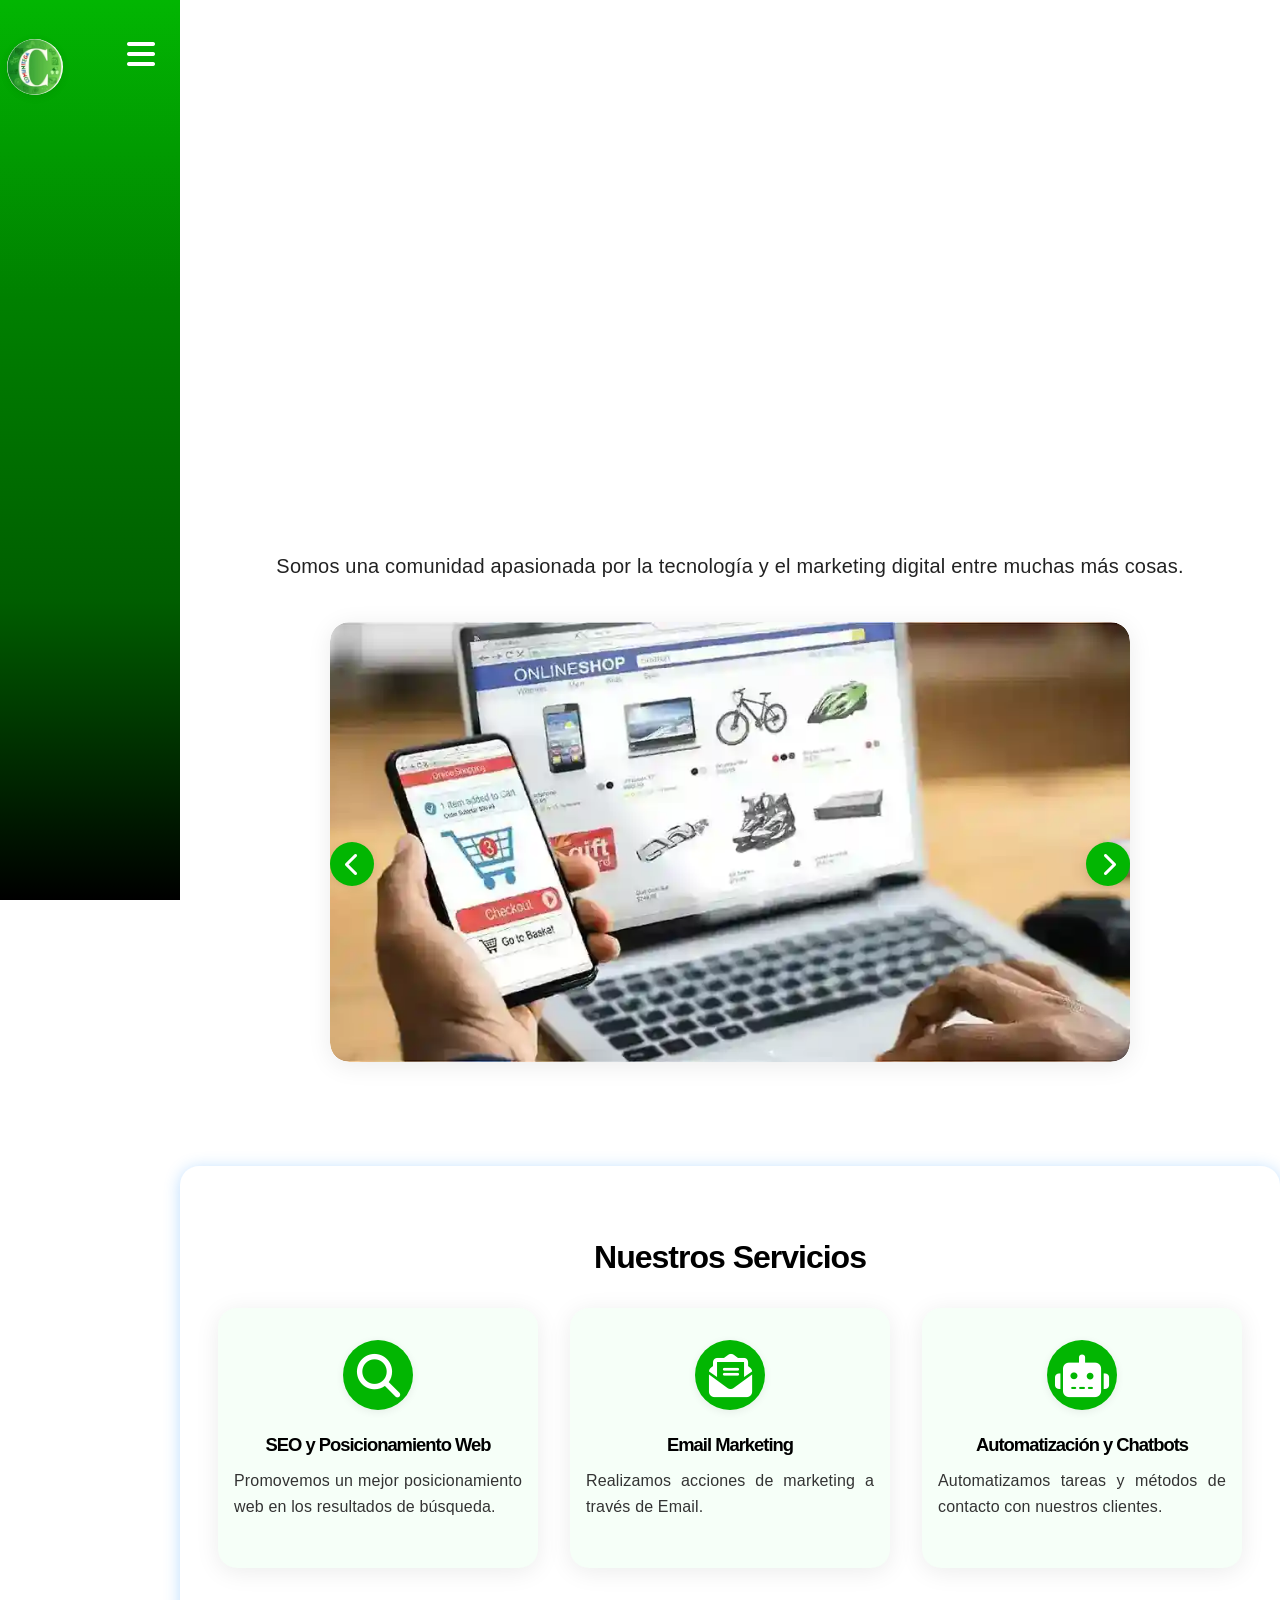
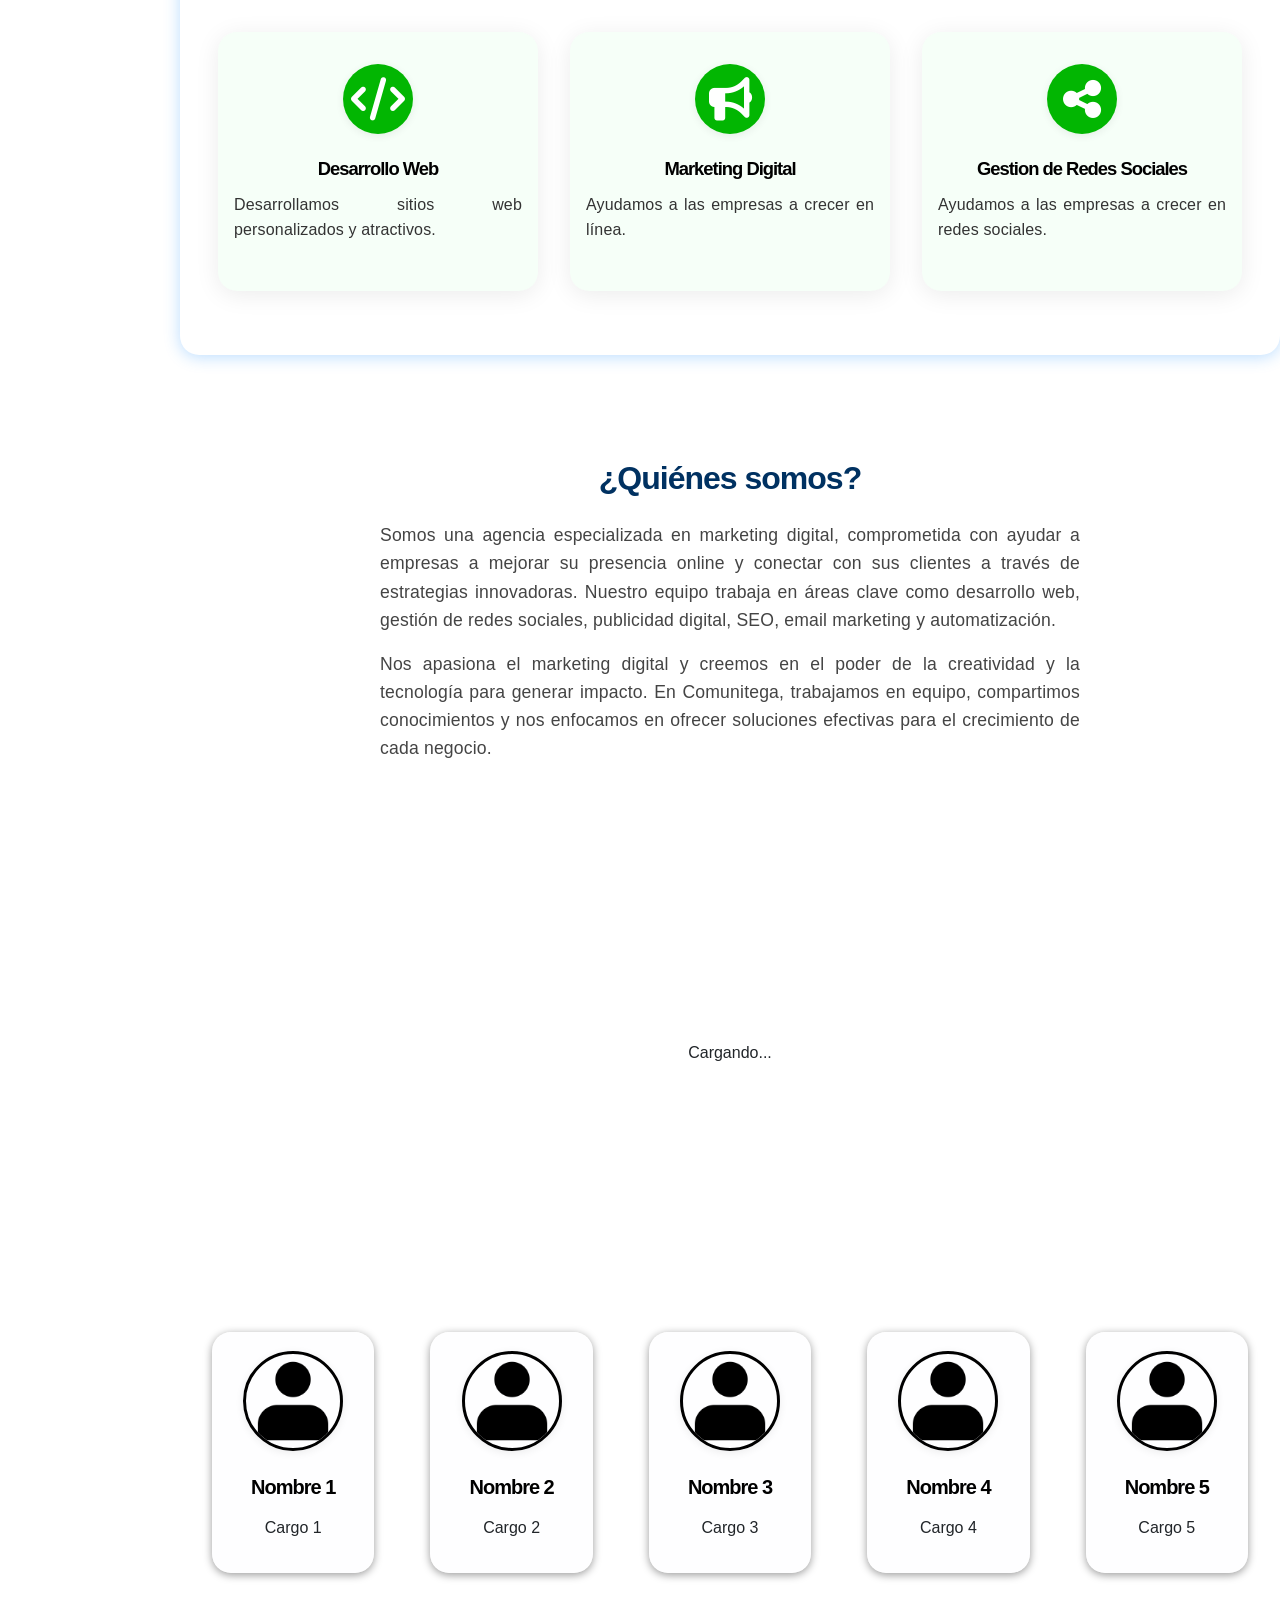
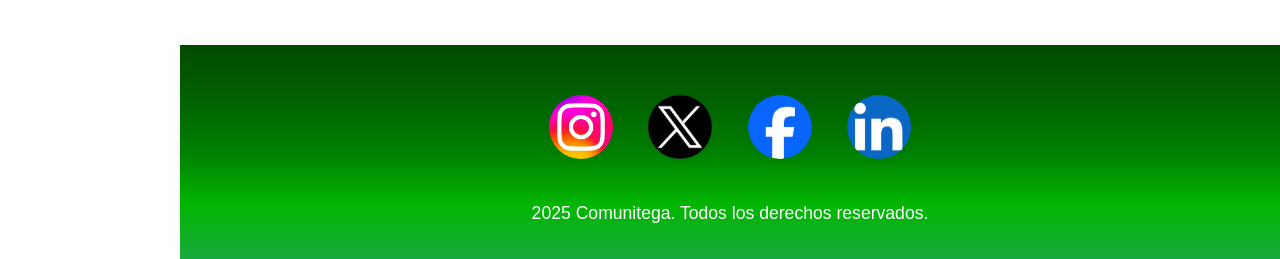
==== commit 81c7992b: "Refactor image and video file paths in index.html for improved organization" ====
--- a/Web comunitega/index.html
+++ b/Web comunitega/index.html
@@ -1118,20 +1118,24 @@
         height: 44px;
     }
 }
+.navbar-logo img{
+      width: 56px;
+      height: 56px;
+    }
   </style>
 </head>
 <body>
   <!-- Navbar -->
   <nav class="navbar sidebar-collapsed" id="sidebar-navbar">
     <div class="navbar-logo fixed-left">
-      <a href="/web comunitega/index.html"><img src="/imagenes index.html/logo_circulo.webp" alt="Logo Comunitega" loading="eager" fetchpriority="high"></a>
+      <a href="index.html"><img src="/imagenes index.html/logo_circulo.webp" alt="Logo Comunitega" loading="eager" fetchpriority="high"></a>
     </div>
     <button class="navbar-toggle" id="navbar-toggle" aria-label="Abrir menú" aria-expanded="false"
       aria-controls="navbar-links">
       <i class="fas fa-bars"></i>
     </button>
     <div class="navbar-links" id="navbar-links">
-      <a class="nav-link" href="/web comunitega/Desarrollo.html" data-es="Desarrollo web e E-commerce"
+      <a class="nav-link" href="Desarrollo.html" data-es="Desarrollo web e E-commerce"
         data-en="Web Development and E-commerce">Desarrollo web e E-commerce</a>
       <a class="nav-link" href="#" data-es="Gestion de Redes Sociales" data-en="Social Media Management">Gestion de
         Redes Sociales</a>
